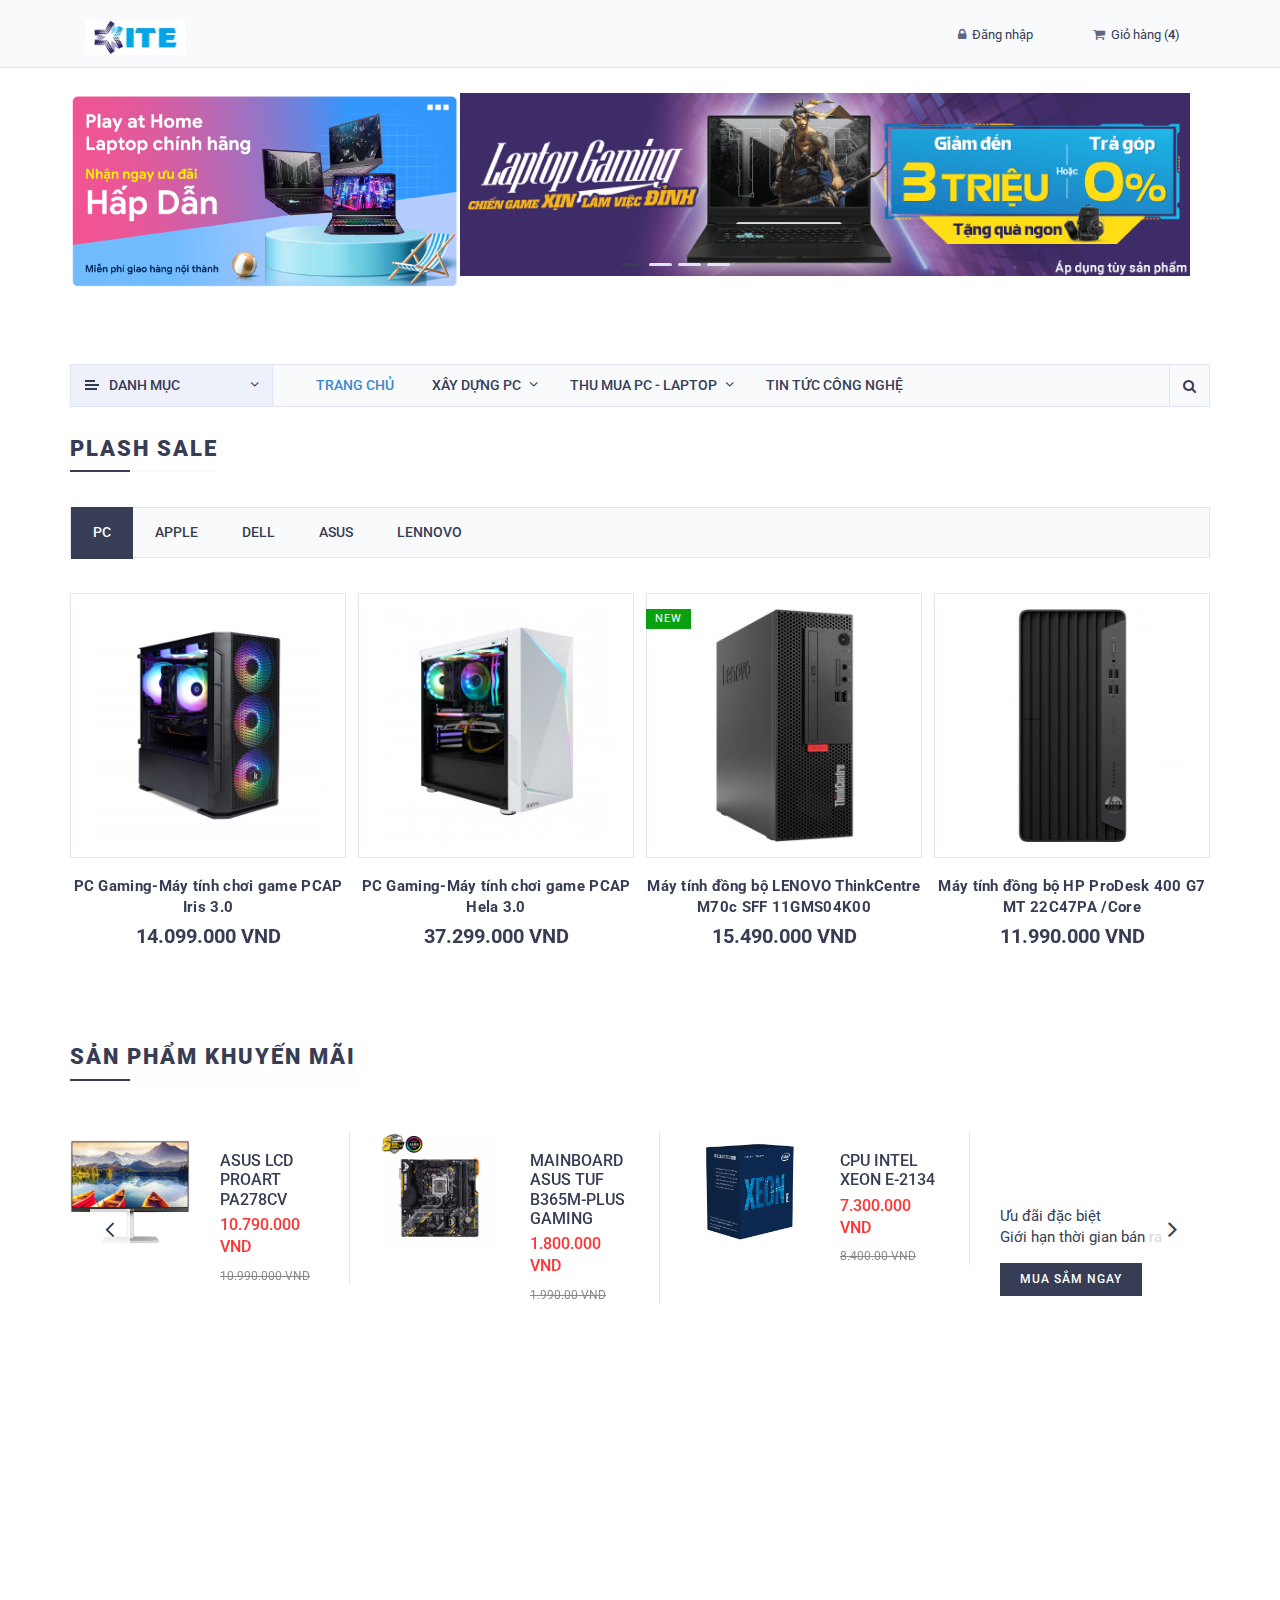
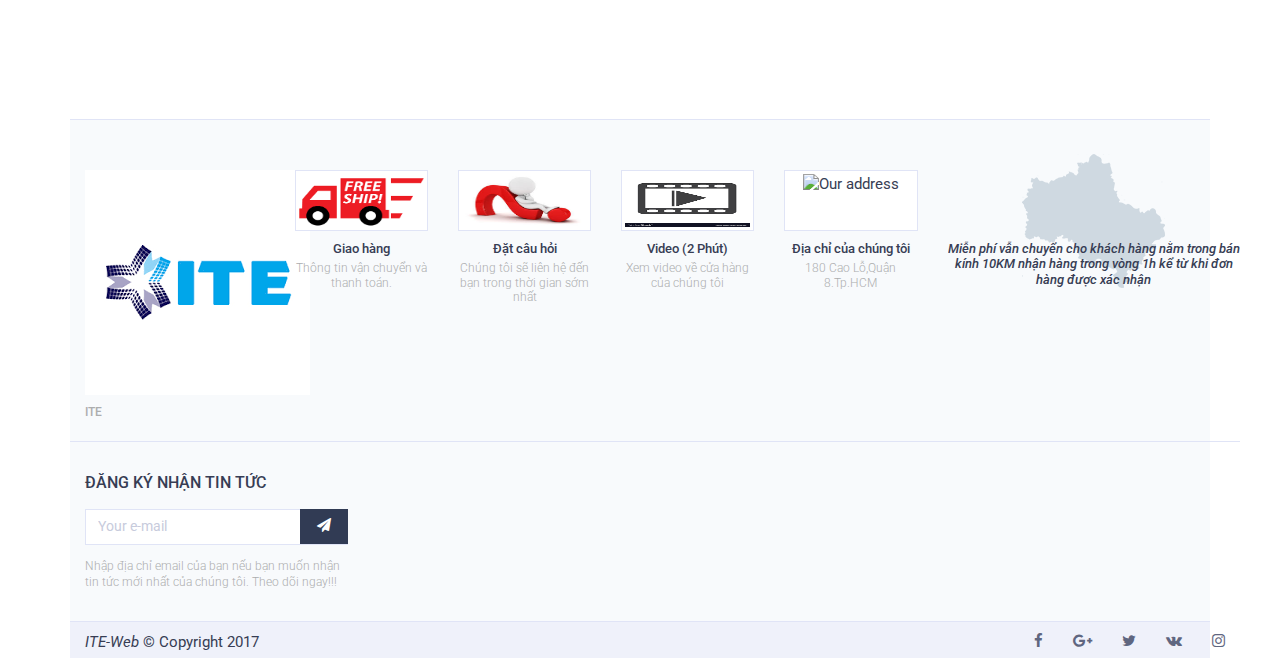
==== index.html @ 1a8e31eb "first commit" ====
<!DOCTYPE html>
<html lang="en">
<head>
    <meta charset="UTF-8">
    <meta http-equiv="X-UA-Compatible" content="IE=edge">
    <meta name="viewport" content="width=device-width, initial-scale=1.0">
    <meta name="format-detection" content="telephone=no">
    <title>Xây dựng cấu hình PC – Laptop - ITE </title>
    <link rel="shortcut icon" type="image/png" href="img/logo.png"/>
    <meta name=”description” content” ITE nơi bạn thỏa sức sáng tạo Build PC của mình với nhiều mục đích khác nhau
    với chất lượng và được tư vấn nhiệt tình từ đội ngũ chăm sóc khách hàng, là đối tác tin cậy xây dựng các dự án phòng máy
    dành cho công ty văn phòng, trường học, Phòng Net. ”>

    <link href="https://fonts.googleapis.com/css?family=PT+Serif:400,400i,700,700ii%7CRoboto:300,300i,400,400i,500,500i,700,700i,900,900i&amp;subset=cyrillic" rel="stylesheet">

    <link rel="stylesheet" href="css/font-awesome.min.css">
    <link rel="stylesheet" href="css/bootstrap.min.css">
    <link rel="stylesheet" href="css/ion.rangeSlider.css">
    <link rel="stylesheet" href="css/ion.rangeSlider.skinFlat.css">
    <link rel="stylesheet" href="css/jquery.bxslider.css">
    <link rel="stylesheet" href="css/jquery.fancybox.css">
    <link rel="stylesheet" href="css/flexslider.css">
    <link rel="stylesheet" href="css/swiper.css">
    <link rel="stylesheet" href="css/swiper.css">
    <link rel="stylesheet" href="css/style.css">
    <link rel="stylesheet" href="css/media.css">

</head>
<body>
    
<!-- Header - start -->
<header class="header">

    <!-- Topbar - start -->
    <div class="header_top">
        <div class="container">
            <ul class="contactinfo nav nav-pills">
                <li>
                    <a href="index.html" >
                    <img src="img/logo2.jpg" alt="" style=" height: 35px;">
                </a>
                </li>
            </ul>
            <!-- Social links -->
            <ul class="contactinfo nav navbar-nav" style="float: right;">
                <li>
                    <a href="login.html">
                        <i class="fa fa-lock"></i>
                        <span class="shop-menu-ttl">Đăng nhập</span>
                    </a>
                </li>
                <li>
                    <a href="cart.html">
                        <i class="fa fa-shopping-cart"></i>
                        <span class="shop-menu-ttl">Giỏ hàng</span>
                        (<b>4</b>)
                    </a>
                </li>
            </ul>
        </div>
    </div>
    <!-- Topbar - end -->

    <!-- Logo, Shop-menu - start -->
    <div class="header-middle">
        <div class="container header-middle-cont">
              <div class="fr-slider-wrap" >
            <div class="fr-slider">
                 <img src="img/header/ban.jpg" alt="Window-10" style="float: left;width: 390px;">
                <ul class="slides">
                    <li>
                        <a href="#">
                            <img src="img/header/1.png" alt="Window-10" >
                        </a>
                    </li>
                    <li>
                        <a href="#">
                            <img src="img/header/2.png" alt="Window-10" >
                        </a>
                    </li>
                    <li>
                        <a href="#">
                            <img src="img/header/3.png" alt="Window-10" >
                        </a>
                    </li>
                    <li>
                        <a href="#">
                            <img src="img/header/4.png" alt="Window-10" >
                        </a>
                    </li>
                </ul>
               
                
            </div>   

        </div>
        </div>
    </div>
    <!-- Logo, Shop-menu - end -->

    <!-- Topmenu - start -->
    <div class="header-bottom">
        <div class="container">
            <nav class="topmenu">
                <!-- Catalog menu - start -->
                <div class="topcatalog">
                    <a class="topcatalog-btn" href="catalog-list.html"><span>Danh mục</span></a>
                    <ul class="topcatalog-list">
                        <li>
                            <a href="catalog-list.html">
                                Laptop & Laptop Gaming
                            </a>
                            <i class="fa fa-angle-right"></i>
                            <ul>
                                <li>
                                    <a href="catalog-list.html">
                                        Asus
                                    </a>
                                </li>
                                <li>
                                    <a href="catalog-list.html">
                                        Dell
                                    </a>
                                </li>
                                <li>
                                    <a href="catalog-list.html">
                                        Apple
                                    </a>
                                </li>
                                <li>
                                    <a href="catalog-list.html">
                                        Lennovo
                                    </a>
                                </li>
                                <li>
                                    <a href="catalog-list.html">
                                        LG
                                    </a>
                                </li>
                            </ul>
                        </li>
                        <li>
                            <a href="catalog-list.html">
                                PC Gaming
                            </a>
                            <i class="fa fa-angle-right"></i>
                            <ul>
                                <li>
                                    <a href="catalog-list.html">
                                        PC Gaming < 10 triệu
                                    </a>
                                </li>
                                <li>
                                    <a href="catalog-list.html">
                                        PC Gaming 10-20 triệu
                                    </a>
                                </li>
                                <li>
                                    <a href="catalog-list.html">
                                        PC Gaming 20-30 triệu
                                    </a>
                                    <i class="fa fa-angle-right"></i>
                                    <ul>
                                        <li>
                                            <a href="catalog-list.html">
                                                PC Gaming Phổ thông
                                            </a>
                                        </li>
                                        <li>
                                            <a href="catalog-list.html">
                                                PC Gaming Cao cấp
                                            </a>
                                        </li>
                                    </ul>
                                </li>
                                <li>
                                    <a href="catalog-list.html">
                                        PC Gaming 30-40 triệu
                                    </a>
                                </li>
                                <li>
                                    <a href="catalog-list.html">
                                        PC Gaming > 40 triệu 
                                    </a>
                                </li>
                            </ul>
                        </li>
                        <li>
                            <a href="catalog-list.html">
                                PC - Laptop cũ giá rẻ
                            </a>
                            <i class="fa fa-angle-right"></i>
                            <ul>
                                <li>
                                    <a href="catalog-list.html">
                                        Dell
                                    </a>
                                    <i class="fa fa-angle-right"></i>
                                    <ul>
                                        <li>
                                            <a href="catalog-list.html">
                                                Mới 99%
                                            </a>
                                        </li>
                                        <li>
                                            <a href="catalog-list.html">
                                                Mới 95%
                                            </a>
                                        </li>
                                        <li>
                                            <a href="catalog-list.html">
                                                Mới 90%
                                            </a>
                                        </li>
                                        <li>
                                            <a href="catalog-list.html">
                                                Mới 85%
                                            </a>
                                        </li>
                                        <li>
                                            <a href="catalog-list.html">
                                                Mới 70%
                                            </a>
                                        </li>   
                                    </ul>
                                </li>
                                <li>
                                    <a href="catalog-list.html">
                                        Asus
                                    </a>
                                    <i class="fa fa-angle-right"></i>
                                    <ul>
                                        <li>
                                            <a href="catalog-list.html">
                                                Mới 99%
                                            </a>
                                        </li>
                                        <li>
                                            <a href="catalog-list.html">
                                                Mới 95%
                                            </a>
                                        </li>
                                        <li>
                                            <a href="catalog-list.html">
                                                Mới 90%
                                            </a>
                                        </li>
                                        <li>
                                            <a href="catalog-list.html">
                                                Mới 85%
                                            </a>
                                        </li>
                                        <li>
                                            <a href="catalog-list.html">
                                                Mới 70%
                                            </a>
                                        </li>
                                    </ul>
                                </li>
                                <li>
                                    <a href="catalog-list.html">
                                        Apple
                                    </a>
                                    <i class="fa fa-angle-right"></i>
                                    <ul>
                                        <li>
                                            <a href="catalog-list.html">
                                                Mới 99%
                                            </a>
                                        </li>
                                        <li>
                                            <a href="catalog-list.html">
                                                Mới 95%
                                            </a>
                                        </li>
                                        <li>
                                            <a href="catalog-list.html">
                                                Mới 90%
                                            </a>
                                        </li>
                                        <li>
                                            <a href="catalog-list.html">
                                                Mới 85%
                                            </a>
                                        </li>
                                        <li>
                                            <a href="catalog-list.html">
                                                Mới 70%
                                            </a>
                                        </li>
                                    </ul>
                                </li>
                            </ul>
                        </li>
                        <li>
                            <a href="catalog-list.html">
                                Linh kiện máy tính
                            </a>
                            <i class="fa fa-angle-right"></i>
                            <ul>
                                <li>
                                    <a href="catalog-list.html">
                                        CPU - Bộ vi xử lý
                                    </a>
                                    <i class="fa fa-angle-right"></i>
                                    <ul>
                                        <li>
                                            <a href="catalog-list.html">
                                                CPU Intel
                                            </a>
                                        </li>
                                        <li>
                                            <a href="catalog-list.html">
                                                CPU AMD
                                            </a>
                                        </li>  
                                    </ul>
                                </li>
                                <li>
                                    <a href="catalog-list.html">
                                        VGA - Card màn hình
                                    </a>
                                    <i class="fa fa-angle-right"></i>
                                    <ul>
                                        <li>
                                            <a href="catalog-list.html">
                                                VGA MSI
                                            </a>
                                        </li>
                                        <li>
                                            <a href="catalog-list.html">
                                                VGA ASUS
                                            </a>
                                        </li>
                                        <li>
                                            <a href="catalog-list.html">
                                                VGA AMD RX
                                            </a>
                                        </li>
                                        <li>
                                            <a href="catalog-list.html">
                                                VGA GIGABYTE
                                            </a>
                                        </li>
                                    </ul>
                                </li>
                                <li>
                                    <a href="catalog-list.html">
                                        PSU - Nguồn máy tính
                                    </a>
                                    <i class="fa fa-angle-right"></i>
                                    <ul>
                                        <li>
                                            <a href="catalog-list.html">
                                                Nguồn theo hãng
                                            </a>
                                        </li>
                                        <li>
                                            <a href="catalog-list.html">
                                                Nguồn 400W-500W
                                            </a>
                                        </li>
                                    </ul>
                                </li>
                                <li>
                                    <a href="catalog-list.html">
                                        CPU - MainBoard
                                    </a>
                                    <i class="fa fa-angle-right"></i>
                                    <ul>
                                        <li>
                                            <a href="catalog-list.html">
                                                MainBoard cho CPU Intel 
                                            </a>
                                        </li>
                                        <li>
                                            <a href="catalog-list.html">
                                                MainBoard cho CPU AMD
                                            </a>
                                        </li>
                                    </ul>
                                </li>
                            </ul>
                        </li>
                    </ul>
                </div>
                <!-- Catalog menu - end -->

                <!-- Main menu - start -->
                <button type="button" class="mainmenu-btn">Menu</button>

                <ul class="mainmenu">
                    <li>
                        <a href="index.html" class="active">
                            Trang chủ
                        </a>
                    </li>
                    <li class="menu-item-has-children">
                        <a href="catalog-list.html">
                            Xây dựng PC <i class="fa fa-angle-down"></i>
                        </a>
                        <ul class="sub-menu">
                            <li>
                                <a href="catalog-list.html">
                                    Dự án Phòng Game
                                </a>
                            </li>
                            <li>
                                <a href="catalog-list-2.html">
                                    Phòng máy Trường học
                                </a>
                            </li>
                            <li>
                                <a href="catalog-gallery.html">
                                    Thuê PC tổ chức giải đấu 
                                </a>
                            </li>
                        </ul>
                    </li>
                    <li class="menu-item-has-children">
                        <a href="product.html">
                            Thu mua PC - Laptop <i class="fa fa-angle-down"></i>
                        </a>
                        <ul class="sub-menu">
                            <li>
                                <a href="product.html">
                                    Thu PC - Laptop cũ
                                </a>
                            </li>
                            <li>
                                <a href="product-2.html">
                                    PC - Laptop cũ giá rẻ
                                </a>
                            </li>
                        </ul>
                    </li>
                    
                    <li >
                        <a href="blog.html">
                            Tin tức Công nghệ
                        </a>   
                    </li>      
                </ul>
                <!-- Main menu - end -->

                <!-- Search - start -->
                <div class="topsearch">
                    <a id="topsearch-btn" class="topsearch-btn" href="#"><i class="fa fa-search"></i></a>
                    <form class="topsearch-form" action="#">
                        <input type="text" placeholder="Tìm kiếm sản phẩm">
                        <button type="submit"><i class="fa fa-search"></i></button>
                    </form>
                </div>
                <!-- Search - end -->
            </nav>
        </div>
    </div>
    <!-- Topmenu - end -->

</header>
<!-- Header - end -->


<!-- Main Content - start -->
<main>
    <section class="container">
        <!-- Slider -->
        <!-- Popular Products -->
        <div class="fr-pop-wrap">

            <h3 class="component-ttl"><span>Plash sale</span></h3>

            <ul class="fr-pop-tabs sections-show">
                <li><a data-frpoptab-num="1" data-frpoptab="#frpoptab-tab-1" href="#" class="active">PC</a></li>
                <li><a data-frpoptab-num="2" data-frpoptab="#frpoptab-tab-2" href="#">Apple</a></li>
                <li><a data-frpoptab-num="3" data-frpoptab="#frpoptab-tab-3" href="#">Dell</a></li>
                <li><a data-frpoptab-num="4" data-frpoptab="#frpoptab-tab-4" href="#">Asus</a></li>
                <li><a data-frpoptab-num="5" data-frpoptab="#frpoptab-tab-5" href="#">Lennovo</a></li>
            </ul>

            <div class="fr-pop-tab-cont">

                <p data-frpoptab-num="1" class="fr-pop-tab-mob active" data-frpoptab="#frpoptab-tab-1">All Categories</p>
                <div class="flexslider prod-items fr-pop-tab" id="frpoptab-tab-1">

                    <ul class="slides">
                        <li class="prod-i">
                            <div class="prod-i-top">
                                <a href="product.html" class="prod-i-img"><!-- NO SPACE --><img src="img/header/pc/250_29554_g362.png" alt="Blanditiis eaque"><!-- NO SPACE --></a>
                                <p class="prod-i-info">
                                    <a href="#" class="prod-i-favorites"><span>Thêm vào danh sách yêu thích</span><i class="fa fa-heart"></i></a>
                                    <a href="#" class="qview-btn prod-i-qview"><span>Xem chi tiết</span><i class="fa fa-search"></i></a>
                                    <a class="prod-i-compare" href="#"><span>So sánh</span><i class="fa fa-bar-chart"></i></a>
                                </p>
                                <p class="prod-i-addwrap">
                                    <a href="#" class="prod-i-add">Thêm vào giỏ hàng</a>
                                </p>
                            </div>
                            <h3>
                                <a href="product.html">PC Gaming-Máy tính chơi game PCAP Iris 3.0</a>
                            </h3>
                            <p class="prod-i-price">
                                <b>14.099.000 VND</b>
                            </p>
                        </li>
                        <li class="prod-i">
                            <div class="prod-i-top">
                                <a href="product.html" class="prod-i-img"><!-- NO SPACE --><img src="img/header/pc/250_33234_nx300_white1.jpg" alt="Excepturi ducimus"><!-- NO SPACE --></a>
                                <p class="prod-i-info">
                                    <a href="#" class="prod-i-favorites"><span>Thêm vào danh sách yêu thích</span><i class="fa fa-heart"></i></a>
                                    <a href="#" class="qview-btn prod-i-qview"><span>Xem chi tiết</span><i class="fa fa-search"></i></a>
                                    <a class="prod-i-compare" href="#"><span>So sánh</span><i class="fa fa-bar-chart"></i></a>
                                </p>
                                <p class="prod-i-addwrap">
                                    <a href="#" class="prod-i-add">Thêm vào giỏ hàng</a>
                                </p>
                            </div>
                            <h3>
                                <a href="product.html">PC Gaming-Máy tính chơi game PCAP Hela 3.0</a>
                            </h3>
                            <p class="prod-i-price">
                                <b>37.299.000 VND</b>
                            </p>
                        </li>
                        <li class="prod-i">
                            <div class="prod-i-top">
                                <a href="product.html" class="prod-i-img"><!-- NO SPACE --><img src="img/header/pc/250_37609_thinkpart.jpg" alt="Sit recusandae voluptas"><!-- NO SPACE --></a>
                                <p class="prod-i-info">
                                    <a href="#" class="prod-i-favorites"><span>Thêm vào danh sách yêu thích</span><i class="fa fa-heart"></i></a>
                                    <a href="#" class="qview-btn prod-i-qview"><span>Xem chi tiết</span><i class="fa fa-search"></i></a>
                                    <a class="prod-i-compare" href="#"><span>So sánh</span><i class="fa fa-bar-chart"></i></a>
                                </p>
                                <p class="prod-i-addwrap">
                                    <a href="#" class="prod-i-add">Thêm vào giỏ hàng</a>
                                </p>

                                <div class="prod-sticker">
                                    <p class="prod-sticker-1">NEW</p>
                                </div>
                            </div>
                            <h3>
                                <a href="product.html">Máy tính đồng bộ LENOVO ThinkCentre M70c SFF 11GMS04K00</a>
                            </h3>
                            <p class="prod-i-price">
                                <b>15.490.000 VND</b>
                            </p>
                        </li>
                        <li class="prod-i">
                            <div class="prod-i-top">
                                <a href="product.html" class="prod-i-img"><!-- NO SPACE --><img src="img/header/pc/250_36034_hp_prodesk_400_g7.jpg" alt="Consequuntur minus atque"><!-- NO SPACE --></a>
                                <p class="prod-i-info">
                                    <a href="#" class="prod-i-favorites"><span>Thêm vào danh sách yêu thích</span><i class="fa fa-heart"></i></a>
                                    <a href="#" class="qview-btn prod-i-qview"><span>Xem chi tiết</span><i class="fa fa-search"></i></a>
                                    <a class="prod-i-compare" href="#"><span>So sánh</span><i class="fa fa-bar-chart"></i></a>
                                </p>
                                <p class="prod-i-addwrap">
                                    <a href="#" class="prod-i-add">Thêm vào giỏ hàng</a>
                                </p>
                            </div>
                            <h3>
                                <a href="product.html">Máy tính đồng bộ HP ProDesk 400 G7 MT 22C47PA /Core</a>
                            </h3>
                            <p class="prod-i-price">
                                <b>11.990.000 VND</b>
                            </p>
                        </li>
                    </ul>
                </div>

                <p data-frpoptab-num="2" class="fr-pop-tab-mob" data-frpoptab="#frpoptab-tab-2">Apple</p>
                <div class="flexslider prod-items fr-pop-tab" id="frpoptab-tab-2">

                    <ul class="slides">

                        <li class="prod-i">
                            <div class="prod-i-top">
                                <a href="product.html" class="prod-i-img"><!-- NO SPACE --><img src="img/header/mac/mac.jpg" alt="Aspernatur excepturi rem"><!-- NO SPACE --></a>
                                <p class="prod-i-info">
                                    <a href="#" class="prod-i-favorites"><span>Thêm vào danh sách yêu thích</span><i class="fa fa-heart"></i></a>
                                    <a href="#" class="prod-i-qview"><span>Xem chi tiết</span><i class="fa fa-search"></i></a>
                                    <a class="prod-i-compare" href="#"><span>So sánh</span><i class="fa fa-bar-chart"></i></a>
                                </p>
                                <p class="prod-i-addwrap">
                                    <a href="#" class="prod-i-add">Thêm vào giỏ hàng</a>
                                </p>
                            </div>
                            <h3>
                                <a href="product.html">MacBook Air M1 256GB Silver (MGN93SA/A)</a>
                            </h3>
                            <p class="prod-i-price">
                                <b>27.990.000 VND </b>
                            </p>
                            <div class="prod-i-skuwrapcolor">
                                <ul class="prod-i-skucolor">
                                    <li class="bx_active"><img src="img/color/red.jpg" alt="Red"></li>
                                    <li><img src="img/color/blue.jpg" alt="Blue"></li>
                                </ul>
                            </div>
                        </li>
                        <li class="prod-i">
                            <div class="prod-i-top">
                                <a href="product.html" class="prod-i-img"><!-- NO SPACE --><img src="img/header/mac/apple-macbook-pro.jpg" alt="Sit recusandae voluptas"><!-- NO SPACE --></a>
                                <p class="prod-i-info">
                                    <a href="#" class="prod-i-favorites"><span>Thêm vào danh sách yêu thích</span><i class="fa fa-heart"></i></a>
                                    <a href="#" class="prod-i-qview"><span>Xem chi tiết</span><i class="fa fa-search"></i></a>
                                    <a class="prod-i-compare" href="#"><span>So sánh</span><i class="fa fa-bar-chart"></i></a>
                                </p>
                                <p class="prod-i-addwrap">
                                    <a href="#" class="prod-i-add">Thêm vào giỏ hàng</a>
                                </p>

                                <div class="prod-sticker">
                                    <p class="prod-sticker-1">NEW</p>
                                </div>
                            </div>
                            <h3>
                                <a href="product.html">MacBook Pro M1 16GB/512GB Space Grey (Z11C)</a>
                            </h3>
                            <p class="prod-i-price">
                                <b>38.190.000 VND</b>
                            </p>
                        </li>
                        <li class="prod-i">
                            <div class="prod-i-top">
                                <a href="product.html" class="prod-i-img"><!-- NO SPACE --><img src="img/header/mac/macbook-pro-m1-2020.jpg" alt="Non ex sapiente deserunt"><!-- NO SPACE --></a>
                                <p class="prod-i-info">
                                    <a href="#" class="prod-i-favorites"><span>Thêm vào danh sách yêu thích</span><i class="fa fa-heart"></i></a>
                                    <a href="#" class="prod-i-qview"><span>Xem chi tiết</span><i class="fa fa-search"></i></a>
                                    <a class="prod-i-compare" href="#"><span>So sánh</span><i class="fa fa-bar-chart"></i></a>
                                </p>
                                <p class="prod-i-addwrap">
                                    <a href="#" class="prod-i-add">Thêm vào giỏ hàng</a>
                                </p>

                                <div class="prod-sticker">
                                    <p class="prod-sticker-3">-30%</p><p class="prod-sticker-4 countdown" data-date="29 Jan 2017, 14:30:00"></p>
                                </div>
                            </div>
                            <h3>
                                <a href="product.html">MacBook Pro M1 256GB Silver (MYDA2SA/A)</a>
                            </h3>
                            <p class="prod-i-price">
                                <b>31.490.000 VND</b>
                            </p>
                        </li>
                        <li class="prod-i">
                            <div class="prod-i-top">
                                <a href="product.html" class="prod-i-img"><!-- NO SPACE --><img src="img/header/mac/apple-macbook-air-2020-m1.jpg" alt="Neque fugiat voluptates"><!-- NO SPACE --></a>
                                <p class="prod-i-info">
                                    <a href="#" class="prod-i-favorites"><span>Thêm vào danh sách yêu thích</span><i class="fa fa-heart"></i></a>
                                    <a href="#" class="prod-i-qview"><span>Xem chi tiết</span><i class="fa fa-search"></i></a>
                                    <a class="prod-i-compare" href="#"><span>So sánh</span><i class="fa fa-bar-chart"></i></a>
                                </p>
                                <p class="prod-i-addwrap">
                                    <a href="#" class="prod-i-add">Thêm vào giỏ hàng</a>
                                </p>
                            </div>
                            <h3>
                                <a href="product.html">MacBook Air M1 512GB Gold (MGNE3SA/A)</a>
                            </h3>
                            <p class="prod-i-price">
                                <b>32.990.000 VND</b>
                            </p>
                        </li>

                    </ul>
                </div>

                <p data-frpoptab-num="3" class="fr-pop-tab-mob" data-frpoptab="#frpoptab-tab-3">Dell</p>
                <div class="flexslider prod-items fr-pop-tab" id="frpoptab-tab-3">

                    <ul class="slides">

                        <li class="prod-i">
                            <div class="prod-i-top">
                                <a href="product.html" class="prod-i-img"><!-- NO SPACE --><img src="img/header/dell/dell.jpg"><!-- NO SPACE --></a>
                                <p class="prod-i-info">
                                    <a href="#" class="prod-i-favorites"><span>Thêm vào danh sách yêu thích</span><i class="fa fa-heart"></i></a>
                                    <a href="#" class="prod-i-qview"><span>Xem chi tiết</span><i class="fa fa-search"></i></a>
                                    <a class="prod-i-compare" href="#"><span>So sánh</span><i class="fa fa-bar-chart"></i></a>
                                </p>
                                <p class="prod-i-addwrap">
                                    <a href="#" class="prod-i-add">Thêm vào giỏ hàng</a>
                                </p>
                            </div>
                            <h3>
                                <a href="product.html">Dell Vostro 3500 i5 1135G7</a>
                            </h3>
                            <p class="prod-i-price">
                                <b>17.290.000 VND</b>
                            </p>
                        </li>
                        <li class="prod-i">
                            <div class="prod-i-top">
                                <a href="product.html" class="prod-i-img"><!-- NO SPACE --><img src="img/header/dell/dell-xps-13-9310-i5-.jpg" alt="Perspiciatis dolor"><!-- NO SPACE --></a>
                                <p class="prod-i-info">
                                    <a href="#" class="prod-i-favorites"><span>Thêm vào danh sách yêu thích</span><i class="fa fa-heart"></i></a>
                                    <a href="#" class="prod-i-qview"><span>Xem chi tiết</span><i class="fa fa-search"></i></a>
                                    <a class="prod-i-compare" href="#"><span>So sánh</span><i class="fa fa-bar-chart"></i></a>
                                </p>
                                <p class="prod-i-addwrap">
                                    <a href="#" class="prod-i-add">Thêm vào giỏ hàng</a>
                                </p>
                            </div>
                            <h3>
                                <a href="product.html">Dell XPS 13 9310 i5 1135G7</a>
                            </h3>
                            <p class="prod-i-price">
                                <b>39.990.000 VND</b>
                            </p>
                            <div class="prod-i-skuwrapcolor">
                                <ul class="prod-i-skucolor">
                                    <li class="bx_active"><img src="img/color/red.jpg" alt="Red"></li>
                                    <li><img src="img/color/blue.jpg" alt="Blue"></li>
                                </ul>
                            </div>
                        </li>
                        <li class="prod-i">
                            <div class="prod-i-top">
                                <a href="product.html" class="prod-i-img"><!-- NO SPACE --><img src="img/header/dell/dell-vostro-3500-i7-.jpg" alt="Veritatis officiis quae"><!-- NO SPACE --></a>
                                <p class="prod-i-info">
                                    <a href="#" class="prod-i-favorites"><span>Thêm vào danh sách yêu thích</span><i class="fa fa-heart"></i></a>
                                    <a href="#" class="prod-i-qview"><span>Xem chi tiết</span><i class="fa fa-search"></i></a>
                                    <a class="prod-i-compare" href="#"><span>So sánh</span><i class="fa fa-bar-chart"></i></a>
                                </p>
                                <p class="prod-i-addwrap">
                                    <a href="#" class="prod-i-add">Thêm vào giỏ hàng</a>
                                </p>
                            </div>
                            <h3>
                                <a href="product.html">Dell Vostro 3500 i7 1165G7</a>
                            </h3>
                            <p class="prod-i-price">
                                <b>23.190.000 VND</b>
                            </p>
                        </li>
                        <li class="prod-i">
                            <div class="prod-i-top">
                                <a href="product.html" class="prod-i-img"><!-- NO SPACE --><img src="img/header/dell/dell-g5-15-5500.jpg" alt="Fuga numquam obcaecati"><!-- NO SPACE --></a>
                                <p class="prod-i-info">
                                    <a href="#" class="prod-i-favorites"><span>Thêm vào danh sách yêu thích</span><i class="fa fa-heart"></i></a>
                                    <a href="#" class="prod-i-qview"><span>Xem chi tiết</span><i class="fa fa-search"></i></a>
                                    <a class="prod-i-compare" href="#"><span>So sánh</span><i class="fa fa-bar-chart"></i></a>
                                </p>
                                <p class="prod-i-addwrap">
                                    <a href="#" class="prod-i-add">Thêm vào giỏ hàng</a>
                                </p>
                            </div>
                            <h3>
                                <a href="product.html">Dell G5 15 5500 i7 10750H/120Hz</a>
                            </h3>
                            <p class="prod-i-price">
                                <b>29.690.000 VND</b>
                            </p>
                        </li>
                        <li class="prod-i">
                            <div class="prod-i-top">
                                <a href="product.html" class="prod-i-img"><!-- NO SPACE --><img src="img/header/dell/dell-inspiron-3501-i7.jpg" alt="Fuga numquam obcaecati"><!-- NO SPACE --></a>
                                <p class="prod-i-info">
                                    <a href="#" class="prod-i-favorites"><span>Thêm vào danh sách yêu thích</span><i class="fa fa-heart"></i></a>
                                    <a href="#" class="prod-i-qview"><span>Xem chi tiết</span><i class="fa fa-search"></i></a>
                                    <a class="prod-i-compare" href="#"><span>So sánh</span><i class="fa fa-bar-chart"></i></a>
                                </p>
                                <p class="prod-i-addwrap">
                                    <a href="#" class="prod-i-add">Thêm vào giỏ hàng</a>
                                </p>
                            </div>
                            <h3>
                                <a href="product.html">Dell Inspiron 3501 i5 1135G7</a>
                            </h3>
                            <p class="prod-i-price">
                                <b>17.290.000 VND</b>
                            </p>
                        </li>
                    </ul>
                </div>

                <p data-frpoptab-num="4" class="fr-pop-tab-mob" data-frpoptab="#frpoptab-tab-4">Asus</p>
                <div class="flexslider prod-items fr-pop-tab" id="frpoptab-tab-4">

                    <ul class="slides">

                        <li class="prod-i">
                            <div class="prod-i-top">
                                <a href="product.html" class="prod-i-img"><!-- NO SPACE --><img src="img/header/asus/asus-tuf-gaming.jpg" alt="Nisi provident atque"><!-- NO SPACE --></a>
                                <p class="prod-i-info">
                                    <a href="#" class="prod-i-favorites"><span>Thêm vào sanh sách yêu thích</span><i class="fa fa-heart"></i></a>
                                    <a href="#" class="prod-i-qview"><span>Xem chi tiết</span><i class="fa fa-search"></i></a>
                                    <a class="prod-i-compare" href="#"><span>So sánh</span><i class="fa fa-bar-chart"></i></a>
                                </p>
                                <p class="prod-i-addwrap">
                                    <a href="#" class="prod-i-add">Thêm vào giỏ hàng</a>
                                </p>
                            </div>
                            <h3>
                                <a href="product.html">Laptop Asus TUF Gaming FX516PE i7</a>
                            </h3>
                            <p class="prod-i-price">
                                <b>29.990.000 VND</b>
                            </p>
                        </li>
                        <li class="prod-i">
                            <div class="prod-i-top">
                                <a href="product.html" class="prod-i-img"><!-- NO SPACE --><img src="img/header/asus/asus-zenbook-ux325ea-i5.jpg" alt="Eveniet nobis minus possimus"><!-- NO SPACE --></a>
                                <p class="prod-i-info">
                                    <a href="#" class="prod-i-favorites"><span>Thêm vào danh sách yêu thích</span><i class="fa fa-heart"></i></a>
                                    <a href="#" class="prod-i-qview"><span>Xem chi tiết</span><i class="fa fa-search"></i></a>
                                    <a class="prod-i-compare" href="#"><span>So sánh</span><i class="fa fa-bar-chart"></i></a>
                                </p>
                                <p class="prod-i-addwrap">
                                    <a href="#" class="prod-i-add">Thêm vào giỏ hàng</a>
                                </p>

                                <div class="prod-sticker">
                                    <p class="prod-sticker-1">NEW</p>
                                </div>
                            </div>
                            <h3>
                                <a href="product.html">Laptop Asus ZenBook UX325EA</a>
                            </h3>
                            <p class="prod-i-price">
                                <b>23.690.000 VND</b>
                            </p>
                        </li>
                        <li class="prod-i">
                            <div class="prod-i-top">
                                <a href="product.html" class="prod-i-img"><!-- NO SPACE --><img src="img/header/asus/asus-vivobook.jpg" alt="Quis ex fugiat blanditiis"><!-- NO SPACE --></a>
                                <p class="prod-i-info">
                                    <a href="#" class="prod-i-favorites"><span>Thêm vào danh sách yêu thích</span><i class="fa fa-heart"></i></a>
                                    <a href="#" class="prod-i-qview"><span>Xem chi tiết</span><i class="fa fa-search"></i></a>
                                    <a class="prod-i-compare" href="#"><span>So sánh</span><i class="fa fa-bar-chart"></i></a>
                                </p>
                                <p class="prod-i-addwrap">
                                    <a href="#" class="prod-i-add">Thêm vào giỏ hàng</a>
                                </p>
                            </div>
                            <h3>
                                <a href="product.html">Laptop Asus VivoBook S533EQ</a>
                            </h3>
                            <p class="prod-i-price">
                                <b>21.890.000 VND</b>
                            </p>
                            <div class="prod-i-skuwrapcolor">
                                <ul class="prod-i-skucolor">
                                    <li class="bx_active"><img src="img/color/red.jpg" alt="Red"></li>
                                    <li><img src="img/color/blue.jpg" alt="Blue"></li>
                                </ul>
                            </div>
                        </li>
                        <li class="prod-i">
                            <div class="prod-i-top">
                                <a href="product.html" class="prod-i-img"><!-- NO SPACE --><img src="img/header/asus/asus-zenbook-ux482eg-i5.jpg" alt="Nisi autem error"><!-- NO SPACE --></a>
                                <p class="prod-i-info">
                                    <a href="#" class="prod-i-favorites"><span>Thêm vào danh sách yêu thích</span><i class="fa fa-heart"></i></a>
                                    <a href="#" class="prod-i-qview"><span>Xem chi tiết</span><i class="fa fa-search"></i></a>
                                    <a class="prod-i-compare" href="#"><span>So sánh</span><i class="fa fa-bar-chart"></i></a>
                                </p>
                                <p class="prod-i-addwrap">
                                    <a href="#" class="prod-i-add">Thêm vào giỏ hàng</a>
                                </p>
                            </div>
                            <h3>
                                <a href="product.html">Laptop Asus ZenBook Duo UX482EG</a>
                            </h3>
                            <p class="prod-i-price">
                                <b>34.990.000 VND</b>
                            </p>
                        </li>
                        <li class="prod-i">
                            <div class="prod-i-top">
                                <a href="product.html" class="prod-i-img"><!-- NO SPACE --><img src="img/header/asus/t-600x400.jpg" alt="Nisi autem error"><!-- NO SPACE --></a>
                                <p class="prod-i-info">
                                    <a href="#" class="prod-i-favorites"><span>Thêm vào danh sách yêu thích</span><i class="fa fa-heart"></i></a>
                                    <a href="#" class="prod-i-qview"><span>Xem chi tiết</span><i class="fa fa-search"></i></a>
                                    <a class="prod-i-compare" href="#"><span>So sánh</span><i class="fa fa-bar-chart"></i></a>
                                </p>
                                <p class="prod-i-addwrap">
                                    <a href="#" class="prod-i-add">Thêm vào giỏ hàng</a>
                                </p>
                            </div>
                            <h3>
                                <a href="product.html">Asus VivoBook X515MA N4020</a>
                            </h3>
                            <p class="prod-i-price">
                                <b>8.490.000 VND</b>
                            </p>
                        </li>
                    </ul>
                </div>

                <p data-frpoptab-num="5" class="fr-pop-tab-mob" data-frpoptab="#frpoptab-tab-5">Lennovo</p>
                <div class="flexslider prod-items fr-pop-tab" id="frpoptab-tab-5">
                    <ul class="slides">
                        <li class="prod-i">
                            <div class="prod-i-top">
                                <a href="product.html" class="prod-i-img"><!-- NO SPACE --><img src="img/header/lenovo/lenovo-yoga-duet-7-13iml05-i5.jpg" alt="Nisi autem error"><!-- NO SPACE --></a>
                                <p class="prod-i-info">
                                    <a href="#" class="prod-i-favorites"><span>Thêm vào danh sách yêu thích</span><i class="fa fa-heart"></i></a>
                                    <a href="#" class="prod-i-qview"><span>Xem chi tiết</span><i class="fa fa-search"></i></a>
                                    <a class="prod-i-compare" href="#"><span>So sánh</span><i class="fa fa-bar-chart"></i></a>
                                </p>
                                <p class="prod-i-addwrap">
                                    <a href="#" class="prod-i-add">Thêm vào giỏ hàng</a>
                                </p>
                            </div>
                            <h3>
                                <a href="product.html">Lenovo ThinkBook 14 G2 IT</a>
                            </h3>
                            <p class="prod-i-price">
                                <b>20.790.000 VND</b>
                            </p>
                            <div class="prod-i-skuwrapcolor">
                                <ul class="prod-i-skucolor">
                                    <li class="bx_active"><img src="img/color/red.jpg" alt="Red"></li>
                                    <li><img src="img/color/blue.jpg" alt="Blue"></li>
                                </ul>
                            </div>
                        </li>
                        <li class="prod-i">
                            <div class="prod-i-top">
                                <a href="product.html" class="prod-i-img"><!-- NO SPACE --><img src="img/header/lenovo/lenovo-yoga-s730-13iwl-i5.jpg" alt="Tempora ea ratione vel"><!-- NO SPACE --></a>
                                <p class="prod-i-info">
                                    <a href="#" class="prod-i-favorites"><span>Thêm vào danh sách yêu thích</span><i class="fa fa-heart"></i></a>
                                    <a href="#" class="prod-i-qview"><span>Xem chi tiết</span><i class="fa fa-search"></i></a>
                                    <a class="prod-i-compare" href="#"><span>So sánh</span><i class="fa fa-bar-chart"></i></a>
                                </p>
                                <p class="prod-i-addwrap">
                                    <a href="#" class="prod-i-add">Thêm vào giỏ hàng</a>
                                </p>

                                <div class="prod-sticker">
                                    <p class="prod-sticker-2">HIT</p>
                                </div>
                            </div>
                            <h3>
                                <a href="product.html">Lenovo YOGA S730 13IWL</a>
                            </h3>
                            <p class="prod-i-price">
                                <b>23.990.000 VND</b>
                            </p>
                        </li>
                        <li class="prod-i">
                            <div class="prod-i-top">
                                <a href="product.html" class="prod-i-img"><!-- NO SPACE --><img src="img/header/lenovo/lenovo-yoga-9-14itl5-i7-.jpg" alt="Minus sequi iste"><!-- NO SPACE --></a>
                                <p class="prod-i-info">
                                    <a href="#" class="prod-i-favorites"><span>Thêm vào danh sách yêu thích</span><i class="fa fa-heart"></i></a>
                                    <a href="#" class="prod-i-qview"><span>Xem chi tiết</span><i class="fa fa-search"></i></a>
                                    <a class="prod-i-compare" href="#"><span>So sánh</span><i class="fa fa-bar-chart"></i></a>
                                </p>
                                <p class="prod-i-addwrap">
                                    <a href="#" class="prod-i-add">Thêm vào giỏ hàng</a>
                                </p>
                            </div>
                            <h3>
                                <a href="product.html">Lenovo Yoga 9 14ITL5</a>
                            </h3>
                            <p class="prod-i-price">
                                <b>49.990.000 VND</b>
                            </p>
                        </li>
                        <li class="prod-i">
                            <div class="prod-i-top">
                                <a href="product.html" class="prod-i-img"><!-- NO SPACE --><img src="img/header/lenovo/lenovo-ideapad-5-14itl05-i5.jpg" alt="Dignissimos fuga voluptates totam"><!-- NO SPACE --></a>
                                <p class="prod-i-info">
                                    <a href="#" class="prod-i-favorites"><span>Thêm vào danh sách yêu thích</span><i class="fa fa-heart"></i></a>
                                    <a href="#" class="prod-i-qview"><span>Xem chi tiết</span><i class="fa fa-search"></i></a>
                                    <a class="prod-i-compare" href="#"><span>So sánh</span><i class="fa fa-bar-chart"></i></a>
                                </p>
                                <p class="prod-i-addwrap">
                                    <a href="#" class="prod-i-add">Thêm vào giỏ hàng</a>
                                </p>
                            </div>
                            <h3>
                                <a href="product.html">Lenovo IdeaPad 5 14ITL05</a>
                            </h3>
                            <p class="prod-i-price">
                                <b>19.490.000 VND</b>
                            </p>
                        </li>
                    </ul>
                </div>
            </div><!-- .fr-pop-tab-cont -->
        </div><!-- .fr-pop-wrap -->

        <!-- Special offer -->
        <div class="discounts-wrap">
            <h3 class="component-ttl"><span>Sản phẩm khuyến mãi</span></h3>
            <div class="flexslider discounts-list">
                <ul class="slides">
                    <li class="discounts-i">
                        <a href="product.html" class="discounts-i-img">
                            <img src="img/header/giam/asus-lcd-proart-pa278cv-27-inch-2k-600x600.jpg" alt="Dicta doloremque">
                        </a>
                        <h3 class="discounts-i-ttl">
                            <a href="product.html">Asus LCD ProArt PA278CV</a>
                        </h3>
                        <p class="discounts-i-price">
                            <b>10.790.000 VND</b> <del>10.990.000 VND</del>
                        </p>
                    </li>
                    <li class="discounts-i">
                        <a href="product.html" class="discounts-i-img">
                            <img src="img/header/giam/main-asus-tuf-b365m-plus-gaming.png" alt="Similique delectus">
                        </a>
                        <h3 class="discounts-i-ttl">
                            <a href="product.html">Mainboard Asus TUF B365M-Plus Gaming</a>
                        </h3>
                        <p class="discounts-i-price">
                            <b>1.800.000 VND</b> <del>1.990.00 VND</del>
                        </p>
                    </li>
                    <li class="discounts-i">
                        <a href="product.html" class="discounts-i-img">
                            <img src="img/header/giam/intel.jpg" alt="Adipisci nemo">
                        </a>
                        <h3 class="discounts-i-ttl">
                            <a href="product.html">CPU Intel Xeon E-2134</a>
                        </h3>
                        <p class="discounts-i-price">
                            <b>7.300.000 VND</b> <del>8.400.00 VND</del>
                        </p>
                    </li>
                    <li class="discounts-i">
                        <a href="product.html" class="discounts-i-img">
                            <img src="img/header/giam/47177-rog-strix-b365-g-gaming-aura-sync-15.png" alt="Quod consequatur">
                        </a>
                        <h3 class="discounts-i-ttl">
                            <a href="product.html">Mainboard Asus Rog Strix B365 G-Gaming</a>
                        </h3>
                        <p class="discounts-i-price">
                            <b>1.900.000 VND</b> <del>2.090.00 VND</del>
                        </p>
                    </li>
                    <li class="discounts-i">
                        <a href="product.html" class="discounts-i-img">
                            <img src="img/header/giam/main-gigabyte-b360m-aorus-gaming-3.jpg" alt="Quod consequatur">
                        </a>
                        <h3 class="discounts-i-ttl">
                            <a href="product.html">Main Gigabyte B360M Aorus Gaming 3</a>
                        </h3>
                        <p class="discounts-i-price">
                            <b>1.700.000 VND</b> <del>1.900.00 VND</del>
                        </p>
                    </li>
                </ul>
            </div>
            <div class="discounts-info">
                <p>Ưu đãi đặc biệt<br>Giới hạn thời gian bán ra</p>
                <a href="catalog-list.html">Mua sắm ngay</a>
            </div>
        </div>

        <!-- Latest news -->
        <div class="posts-wrap">
            <div class="posts-list">
                <div class="posts-i">
                    <a class="posts-i-img" href="post.html">
                        <span style="background: url(https://genk.mediacdn.vn/139269124445442048/2020/2/26/layer-2-15826964634272055913306.jpg)"></span>
                    </a>
                    <time class="posts-i-date" datetime="2016-11-09 00:00:00"><span>30</span> Jan</time>
                    <div class="posts-i-info">
                        <a href="https://genk.vn/giac-mo-thanh-hien-thuc-build-mot-chiec-pc-gia-56-trieu-dong-de-chien-cac-tua-game-moi-nhat-20200226131917324.chn" class="posts-i-ctg">Cập nhật tin tức mới công nghệ</a>
                        <h3 class="posts-i-ttl">
                            <a href="https://genk.vn/giac-mo-thanh-hien-thuc-build-mot-chiec-pc-gia-56-trieu-dong-de-chien-cac-tua-game-moi-nhat-20200226131917324.chn">Giấc mơ thành hiện thực:Build PC với giá 5.6 triệu đồng để chiến các tựa game mới nhất</a>
                        </h3>
                    </div>
                </div>
                <div class="posts-i">
                    <a class="posts-i-img" href="post.html">
                        <span style="background: url(https://i1-sohoa.vnecdn.net/2020/05/21/5G-1917-1590055273.jpg?w=680&h=0&q=100&dpr=2&fit=crop&s=pu5eexZf-VejGhGGWOjM8A)"></span>
                    </a>
                    <time class="posts-i-date" datetime="2016-11-09 00:00:00"><span>29</span> Jan</time>
                    <div class="posts-i-info">
                        <a href="https://vnexpress.net/nuoc-dong-nam-a-dau-tien-thuong-mai-5g-4103106.html" class="posts-i-ctg">Tin tức công nghệ</a>
                        <h3 class="posts-i-ttl">
                            <a href="https://vnexpress.net/nuoc-dong-nam-a-dau-tien-thuong-mai-5g-4103106.html">Nước Đông Nam Á đầu tiên thương mại 5G</a>
                        </h3>
                    </div>
                </div>
                <div class="posts-i">
                    <a class="posts-i-img" href="post.html">
                        <span style="background: url(https://i1-sohoa.vnecdn.net/2020/05/20/IGShopscolored-1589953054-9893-1589953142.jpg?w=300&h=180&q=100&dpr=2&fit=crop&s=2aEieNfNhuDiD9kxltPVHg)"></span>
                    </a>
                    <time class="posts-i-date" datetime="2016-11-09 00:00:00"><span>25</span> Jan</time>
                    <div class="posts-i-info">
                        <a href="https://vnexpress.net/facebook-buoc-chan-vao-thuong-mai-dien-tu-4102313.html" class="posts-i-ctg">Cập nhật tin tức mới công nghệ</a>
                        <h3 class="posts-i-ttl">
                            <a href="https://vnexpress.net/facebook-buoc-chan-vao-thuong-mai-dien-tu-4102313.html">Facebook bước chân vào thương mại điện tử</a>
                        </h3>
                    </div>
                </div>
            </div>
        </div>

<!-- Footer - start -->
<footer class="footer-wrap">
    <div class="footer-top">
        <div class="container">
            <div class="row">
                <div class="companyinfo">
                    <a href="index.html">
                        <img src="img/logo.png" alt="AllStore - MultiConcept eCommerce Responsive HTML5 Template">
                        <h4>ITE</h4>
                    </a>
                </div>
                <div class="f-block-list">
                    <div class="f-block-wrap">
                        <div class="f-block">
                            <a href="#" class="f-block-btn" data-id="#f-block-modal-1">
                                <div class="iframe-img">
                                    <img src="img/footer/giaohang.png" alt="About us">
                                </div>
                                <div class="overlay-icon">
                                    <i class="fa fa-info-circle"></i>
                                </div>
                            </a>
                            <p class="f-info-ttl">Giao hàng</p>
                            <p>Thông tin vận chuyển và thanh toán.</p>
                        </div>
                    </div>
                    <div class="f-block-wrap">
                        <div class="f-block">
                            <a href="#" class="f-block-btn" data-id="#f-block-modal-2">
                                <div class="iframe-img">
                                    <img src="img/footer/datcauhoi.jpg" alt="Ask questions">
                                </div>
                                <div class="overlay-icon">
                                    <i class="fa fa-phone"></i>
                                </div>
                            </a>
                            <p class="f-info-ttl">Đặt câu hỏi</p>
                            <p>Chúng tôi sẽ liên hệ đến bạn trong thời gian sớm nhất</p>
                        </div>
                    </div>
                    <div class="f-block-wrap">
                        <div class="f-block">
                            <a href="#" class="f-block-btn" data-id="#f-block-modal-3" data-content="<iframe width='853' height='480' src='https://www.youtube.com/embed/kaOVHSkDoPY?rel=0&amp;showinfo=0' allowfullscreen></iframe>">
                                <div class="iframe-img">
                                    <img src="img/footer/clip.png" alt="Video (2 min)">
                                </div>
                                <div class="overlay-icon">
                                    <i class="fa fa-play-circle"></i>
                                </div>
                            </a>
                            <p class="f-info-ttl">Video (2 Phút)</p>
                            <p>Xem video về cửa hàng của chúng tôi</p>
                        </div>
                    </div>
                    <div class="f-block-wrap">
                        <div class="f-block">
                            <a href="#" class="f-block-btn" data-id="#f-block-modal-4">
                                <div class="iframe-img">
                                    <img src="https://encrypted-tbn0.gstatic.com/images?q=tbn%3AANd9GcSuz7c-zszjNTgTnxuU_l_6eEdDknHwVqLCOflX-M_xn1ynF_Tb&usqp=CAU" alt="Our address">
                                </div>
                                <div class="overlay-icon">
                                    <i class="fa fa-map-marker"></i>
                                </div>
                            </a>
                            <p class="f-info-ttl">Địa chỉ của chúng tôi</p>
                            <p>180 Cao Lỗ,Quận 8.Tp.HCM</p>
                        </div>
                    </div>
                </div>

                <div class="stylization f-block-modal f-block-modal-content" id="f-block-modal-1">
                    <img class="f-block-modal-img" src="http://placehold.it/500x334" alt="About us">
                    Lorem ipsum dolor sit amet, consectetur adipisicing elit. Nam natus iste ullam vero, tenetur ab ipsa consectetur deleniti officiis ex debitis incidunt alias voluptatum, maxime placeat dolores veniam sunt at atque velit, soluta. Neque ea alias quia provident molestias, ratione aut esse placeat beatae sequi sed laudantium. Unde animi nihil esse, repellendus exercitationem dicta harum ab labore, voluptates explicabo in, quidem dolorum voluptas!
                </div>
                <div class="stylization f-block-modal f-block-modal-callback" id="f-block-modal-2">
                    <div class="modalform">
                        <form action="#" method="POST" class="form-validate">
                            <p class="modalform-ttl">Callback</p>
                            <input type="text" placeholder="Your name" data-required="text" name="name">
                            <input type="text" placeholder="Your phone" data-required="text" name="phone">
                            <button type="submit"><i class="fa fa-paper-plane"></i> Send</button>
                        </form>
                    </div>
                </div>
                <div class="stylization f-block-modal f-block-modal-video" id="f-block-modal-3">

                </div>
                <div class="stylization f-block-modal f-block-modal-map" id="f-block-modal-4">
                    <div class="allstore-gmap">
                        <div class="marker" data-zoom="15" data-lat="-37.81485261872975" data-lng="144.95655298233032" data-marker="img/marker.png">534-540 Little Bourke St, Melbourne VIC 3000, Australia</div>
                    </div>
                </div>
                <div class="f-delivery">
                    <img src="img/map.png" alt="">
                    
                    <h4>Miễn phí vẫn chuyển cho khách hàng nằm trong bán kính 10KM nhận hàng trong vòng 1h kể từ khi đơn hàng được xác nhận </h4>
                    
                     
                </div>
            </div>
        </div>
    </div>
    <div class="container f-menu-list">
        <div class="row">
            <div class="f-subscribe">
                <h3>Đăng ký nhận tin tức</h3>
                <form class="f-subscribe-form" action="#">
                    <input placeholder="Your e-mail" type="text">
                    <button type="submit"><i class="fa fa-paper-plane"></i></button>
                </form>
                <p>Nhập địa chỉ email của bạn nếu bạn muốn nhận tin tức mới nhất của chúng tôi. Theo dõi ngay!!!</p>
            </div>
        </div>
    </div>
    
    <div class="footer-bottom">
        <div class="container">
            <div class="row">
                <ul class="social-icons nav navbar-nav">
                    <li>
                        <a href="http://facebook.com/" rel="nofollow" target="_blank">
                            <i class="fa fa-facebook"></i>
                        </a>
                    </li>
                    <li>
                        <a href="http://google.com/" rel="nofollow" target="_blank">
                            <i class="fa fa-google-plus"></i>
                        </a>
                    </li>
                    <li>
                        <a href="http://twitter.com/" rel="nofollow" target="_blank">
                            <i class="fa fa-twitter"></i>
                        </a>
                    </li>
                    <li>
                        <a href="http://vk.com/" rel="nofollow" target="_blank">
                            <i class="fa fa-vk"></i>
                        </a>
                    </li>
                    <li>
                        <a href="http://instagram.com/" rel="nofollow" target="_blank">
                            <i class="fa fa-instagram"></i>
                        </a>
                    </li>
                </ul>
                <div class="footer-copyright">
                    <i><a href="https://themeforest.net/user/real-web?ref=real-web">ITE-Web</a></i> © Copyright 2017
                </div>
            </div>
        </div>
    </div>

</footer>
<!-- Footer - end -->


<!-- jQuery plugins/scripts - start -->
<script src="js/jquery-1.11.2.min.js"></script>
<script src="js/jquery.bxslider.min.js"></script>
<script src="js/fancybox/fancybox.js"></script>
<script src="js/fancybox/helpers/jquery.fancybox-thumbs.js"></script>
<script src="js/jquery.flexslider-min.js"></script>
<script src="js/swiper.jquery.min.js"></script>
<script src="js/jquery.waypoints.min.js"></script>
<script src="js/progressbar.min.js"></script>
<script src="js/ion.rangeSlider.min.js"></script>
<script src="js/chosen.jquery.min.js"></script>
<script src="js/jQuery.Brazzers-Carousel.js"></script>
<script src="js/plugins.js"></script>
<script src="js/main.js"></script>
<script src="https://maps.googleapis.com/maps/api/js?key=AIzaSyDhAYvx0GmLyN5hlf6Uv_e9pPvUT3YpozE"></script>
<script src="js/gmap.js"></script>
<!-- jQuery plugins/scripts - end -->

</body>
<!-- Load Facebook SDK for JavaScript -->
<div id="fb-root"></div>
<script>
  window.fbAsyncInit = function() {
    FB.init({
      xfbml            : true,
      version          : 'v7.0'
    });
  };

  (function(d, s, id) {
  var js, fjs = d.getElementsByTagName(s)[0];
  if (d.getElementById(id)) return;
  js = d.createElement(s); js.id = id;
  js.src = 'https://connect.facebook.net/vi_VN/sdk/xfbml.customerchat.js';
  fjs.parentNode.insertBefore(js, fjs);
}(document, 'script', 'facebook-jssdk'));</script>

<!-- Your customer chat code -->
<div class="fb-customerchat"
  attribution=setup_tool
  page_id="101648374888847"
theme_color="#fa3c4c"
logged_in_greeting="Xin Chào bạn đến với ITE!!"
logged_out_greeting="Xin Chào bạn đến với ITE!!">
</div>
</html>
---- css/ion.rangeSlider.css ----
/* Ion.RangeSlider
// css version 2.0.3
// © 2013-2014 Denis Ineshin | IonDen.com
// ===================================================================================================================*/

/* =====================================================================================================================
// RangeSlider */

.irs {
    position: relative; display: block;
    -webkit-touch-callout: none;
    -webkit-user-select: none;
     -khtml-user-select: none;
       -moz-user-select: none;
        -ms-user-select: none;
            user-select: none;
}
    .irs-line {
        position: relative; display: block;
        overflow: hidden;
        outline: none !important;
    }
        .irs-line-left, .irs-line-mid, .irs-line-right {
            position: absolute; display: block;
            top: 0;
        }
        .irs-line-left {
            left: 0; width: 11%;
        }
        .irs-line-mid {
            left: 9%; width: 82%;
        }
        .irs-line-right {
            right: 0; width: 11%;
        }

    .irs-bar {
        position: absolute; display: block;
        left: 0; width: 0;
    }
        .irs-bar-edge {
            position: absolute; display: block;
            top: 0; left: 0;
        }

    .irs-shadow {
        position: absolute; display: none;
        left: 0; width: 0;
    }

    .irs-slider {
        position: absolute; display: block;
        cursor: default;
        z-index: 1;
    }
        .irs-slider.single {

        }
        .irs-slider.from {

        }
        .irs-slider.to {

        }
        .irs-slider.type_last {
            z-index: 2;
        }

    .irs-min {
        position: absolute; display: block;
        left: 0;
        cursor: default;
    }
    .irs-max {
        position: absolute; display: block;
        right: 0;
        cursor: default;
    }

    .irs-from, .irs-to, .irs-single {
        position: absolute; display: block;
        top: 0; left: 0;
        cursor: default;
        white-space: nowrap;
    }

.irs-grid {
    position: absolute; display: none;
    bottom: 0; left: 0;
    width: 100%; height: 20px;
}
.irs-with-grid .irs-grid {
    display: block;
}
    .irs-grid-pol {
        position: absolute;
        top: 0; left: 0;
        width: 1px; height: 8px;
        background: #000;
    }
    .irs-grid-pol.small {
        height: 4px;
    }
    .irs-grid-text {
        position: absolute;
        bottom: 0; left: 0;
        white-space: nowrap;
        text-align: center;
        font-size: 9px; line-height: 9px;
        padding: 0 3px;
        color: #000;
    }

.irs-disable-mask {
    position: absolute; display: block;
    top: 0; left: -1%;
    width: 102%; height: 100%;
    cursor: default;
    background: rgba(0,0,0,0.0);
    z-index: 2;
}
.irs-disabled {
    opacity: 0.4;
}
.lt-ie9 .irs-disabled {
    filter: alpha(opacity=40);
}


.irs-hidden-input {
    position: absolute !important;
    display: block !important;
    top: 0 !important;
    left: 0 !important;
    width: 0 !important;
    height: 0 !important;
    font-size: 0 !important;
    line-height: 0 !important;
    padding: 0 !important;
    margin: 0 !important;
    outline: none !important;
    z-index: -9999 !important;
    background: none !important;
    border-style: solid !important;
    border-color: transparent !important;
}
---- css/ion.rangeSlider.skinFlat.css ----
/* Ion.RangeSlider, Flat UI Skin
// css version 2.0.3
// © Denis Ineshin, 2014    https://github.com/IonDen
// ===================================================================================================================*/

/* =====================================================================================================================
// Skin details */

.irs-line-mid,
.irs-line-left,
.irs-line-right,
.irs-bar,
.irs-bar-edge,
.irs-slider {
    background: url(../img/sprite-skin-flat.png) repeat-x;
}
.irs-slider {
    background: none;
    cursor: pointer;
    /*background-color: #373d54;*/
}
.irs-slider:after {
    display: block;
    content: '';
    top: 50%;
    left: 50%;
    width: 10px;
    height: 10px;
    border-radius: 10px;
    background-color: #373d54;
    position: absolute;
    margin: -5px 0 0 -5px;
}
.irs-slider:hover:after {
    background-color: #3a89cf;
}

.irs {
    height: 40px;
}
.irs-with-grid {
    height: 60px;
}
.irs-line {
    height: 3px; top: 25px;
}
    .irs-line-left {
        height: 3px;
        background-position: 0 -30px;
    }
    .irs-line-mid {
        height: 3px;
        background-position: 0 0;
    }
    .irs-line-right {
        height: 3px;
        background-position: 100% -30px;
    }

.irs-bar {
    height: 3px; top: 25px;
    background-position: 0 -60px;
    background: none;
    background-color: #373d54;
}
    .irs-bar-edge {
        top: 25px;
        height: 3px; width: 9px;
        background-position: 0 -90px;
    }

.irs-shadow {
    height: 3px; top: 34px;
    background: #000;
    opacity: 0.25;
}
.lt-ie9 .irs-shadow {
    filter: alpha(opacity=25);
}

.irs-slider {
    width: 16px; height: 18px;
    top: 18px;
    background-position: 0 -120px;
}
.irs-slider.state_hover, .irs-slider:hover {
    background-position: 0 -150px;
}

.irs-min, .irs-max {
    color: #999;
    font-size: 10px; line-height: 1.333;
    text-shadow: none;
    top: 0; padding: 1px 3px;
    background: #e1e4e9;
    -moz-border-radius: 4px;
    border-radius: 4px;
}

.irs-from, .irs-to, .irs-single {
    color: #fff;
    font-size: 10px; line-height: 1.333;
    text-shadow: none;
    padding: 1px 5px;
    background: #373d54;
    -moz-border-radius: 4px;
    border-radius: 4px;
}
.irs-from:after, .irs-to:after, .irs-single:after {
    position: absolute; display: block; content: "";
    bottom: -6px; left: 50%;
    width: 0; height: 0;
    margin-left: -3px;
    overflow: hidden;
    border: 3px solid transparent;
    border-top-color: #373d54;
}


.irs-grid-pol {
    background: #e1e4e9;
}
.irs-grid-text {
    color: #999;
}

.irs-disabled {
}
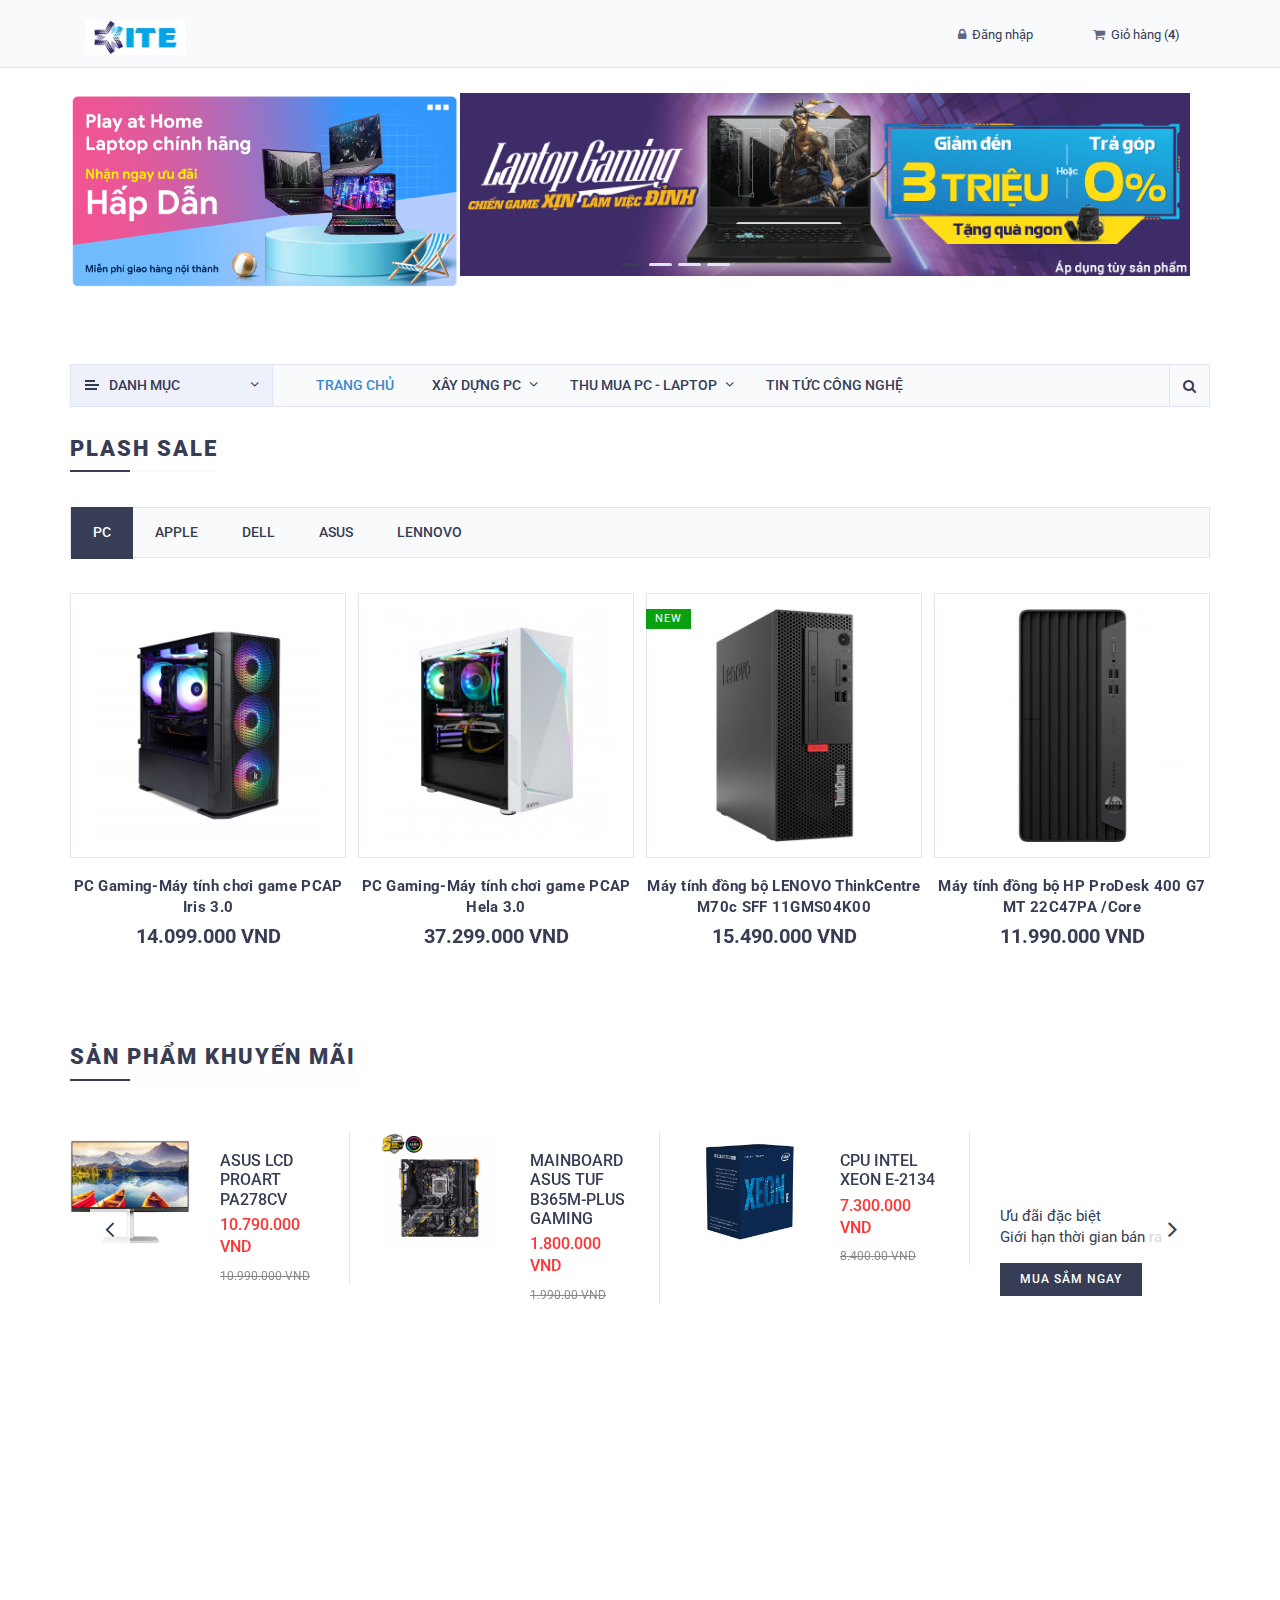
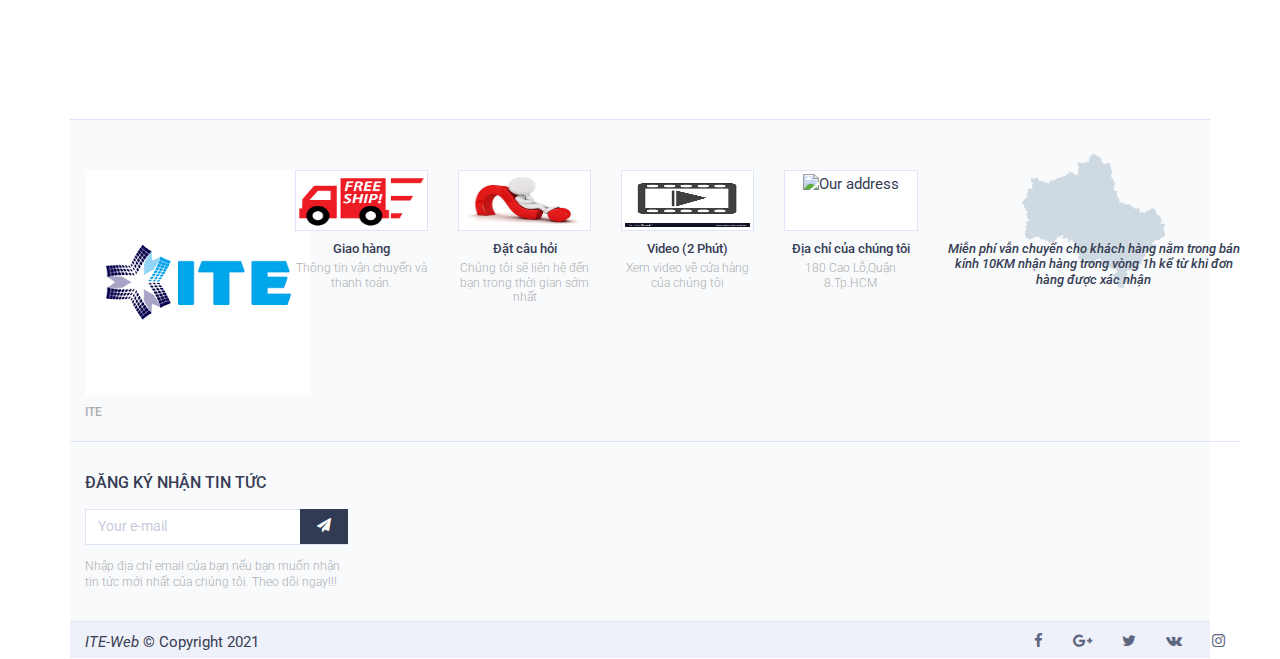
==== commit 3bed2c43: "Add files via upload" ====
--- a/index.html
+++ b/index.html
@@ -1,1298 +1,1298 @@
-<!DOCTYPE html>
-<html lang="en">
-<head>
-    <meta charset="UTF-8">
-    <meta http-equiv="X-UA-Compatible" content="IE=edge">
-    <meta name="viewport" content="width=device-width, initial-scale=1.0">
-    <meta name="format-detection" content="telephone=no">
-    <title>Xây dựng cấu hình PC – Laptop - ITE </title>
-    <link rel="shortcut icon" type="image/png" href="img/logo.png"/>
-    <meta name=”description” content” ITE nơi bạn thỏa sức sáng tạo Build PC của mình với nhiều mục đích khác nhau
-    với chất lượng và được tư vấn nhiệt tình từ đội ngũ chăm sóc khách hàng, là đối tác tin cậy xây dựng các dự án phòng máy
-    dành cho công ty văn phòng, trường học, Phòng Net. ”>
-
-    <link href="https://fonts.googleapis.com/css?family=PT+Serif:400,400i,700,700ii%7CRoboto:300,300i,400,400i,500,500i,700,700i,900,900i&amp;subset=cyrillic" rel="stylesheet">
-
-    <link rel="stylesheet" href="css/font-awesome.min.css">
-    <link rel="stylesheet" href="css/bootstrap.min.css">
-    <link rel="stylesheet" href="css/ion.rangeSlider.css">
-    <link rel="stylesheet" href="css/ion.rangeSlider.skinFlat.css">
-    <link rel="stylesheet" href="css/jquery.bxslider.css">
-    <link rel="stylesheet" href="css/jquery.fancybox.css">
-    <link rel="stylesheet" href="css/flexslider.css">
-    <link rel="stylesheet" href="css/swiper.css">
-    <link rel="stylesheet" href="css/swiper.css">
-    <link rel="stylesheet" href="css/style.css">
-    <link rel="stylesheet" href="css/media.css">
-
-</head>
-<body>
-    
-<!-- Header - start -->
-<header class="header">
-
-    <!-- Topbar - start -->
-    <div class="header_top">
-        <div class="container">
-            <ul class="contactinfo nav nav-pills">
-                <li>
-                    <a href="index.html" >
-                    <img src="img/logo2.jpg" alt="" style=" height: 35px;">
-                </a>
-                </li>
-            </ul>
-            <!-- Social links -->
-            <ul class="contactinfo nav navbar-nav" style="float: right;">
-                <li>
-                    <a href="login.html">
-                        <i class="fa fa-lock"></i>
-                        <span class="shop-menu-ttl">Đăng nhập</span>
-                    </a>
-                </li>
-                <li>
-                    <a href="cart.html">
-                        <i class="fa fa-shopping-cart"></i>
-                        <span class="shop-menu-ttl">Giỏ hàng</span>
-                        (<b>4</b>)
-                    </a>
-                </li>
-            </ul>
-        </div>
-    </div>
-    <!-- Topbar - end -->
-
-    <!-- Logo, Shop-menu - start -->
-    <div class="header-middle">
-        <div class="container header-middle-cont">
-              <div class="fr-slider-wrap" >
-            <div class="fr-slider">
-                 <img src="img/header/ban.jpg" alt="Window-10" style="float: left;width: 390px;">
-                <ul class="slides">
-                    <li>
-                        <a href="#">
-                            <img src="img/header/1.png" alt="Window-10" >
-                        </a>
-                    </li>
-                    <li>
-                        <a href="#">
-                            <img src="img/header/2.png" alt="Window-10" >
-                        </a>
-                    </li>
-                    <li>
-                        <a href="#">
-                            <img src="img/header/3.png" alt="Window-10" >
-                        </a>
-                    </li>
-                    <li>
-                        <a href="#">
-                            <img src="img/header/4.png" alt="Window-10" >
-                        </a>
-                    </li>
-                </ul>
-               
-                
-            </div>   
-
-        </div>
-        </div>
-    </div>
-    <!-- Logo, Shop-menu - end -->
-
-    <!-- Topmenu - start -->
-    <div class="header-bottom">
-        <div class="container">
-            <nav class="topmenu">
-                <!-- Catalog menu - start -->
-                <div class="topcatalog">
-                    <a class="topcatalog-btn" href="catalog-list.html"><span>Danh mục</span></a>
-                    <ul class="topcatalog-list">
-                        <li>
-                            <a href="catalog-list.html">
-                                Laptop & Laptop Gaming
-                            </a>
-                            <i class="fa fa-angle-right"></i>
-                            <ul>
-                                <li>
-                                    <a href="catalog-list.html">
-                                        Asus
-                                    </a>
-                                </li>
-                                <li>
-                                    <a href="catalog-list.html">
-                                        Dell
-                                    </a>
-                                </li>
-                                <li>
-                                    <a href="catalog-list.html">
-                                        Apple
-                                    </a>
-                                </li>
-                                <li>
-                                    <a href="catalog-list.html">
-                                        Lennovo
-                                    </a>
-                                </li>
-                                <li>
-                                    <a href="catalog-list.html">
-                                        LG
-                                    </a>
-                                </li>
-                            </ul>
-                        </li>
-                        <li>
-                            <a href="catalog-list.html">
-                                PC Gaming
-                            </a>
-                            <i class="fa fa-angle-right"></i>
-                            <ul>
-                                <li>
-                                    <a href="catalog-list.html">
-                                        PC Gaming < 10 triệu
-                                    </a>
-                                </li>
-                                <li>
-                                    <a href="catalog-list.html">
-                                        PC Gaming 10-20 triệu
-                                    </a>
-                                </li>
-                                <li>
-                                    <a href="catalog-list.html">
-                                        PC Gaming 20-30 triệu
-                                    </a>
-                                    <i class="fa fa-angle-right"></i>
-                                    <ul>
-                                        <li>
-                                            <a href="catalog-list.html">
-                                                PC Gaming Phổ thông
-                                            </a>
-                                        </li>
-                                        <li>
-                                            <a href="catalog-list.html">
-                                                PC Gaming Cao cấp
-                                            </a>
-                                        </li>
-                                    </ul>
-                                </li>
-                                <li>
-                                    <a href="catalog-list.html">
-                                        PC Gaming 30-40 triệu
-                                    </a>
-                                </li>
-                                <li>
-                                    <a href="catalog-list.html">
-                                        PC Gaming > 40 triệu 
-                                    </a>
-                                </li>
-                            </ul>
-                        </li>
-                        <li>
-                            <a href="catalog-list.html">
-                                PC - Laptop cũ giá rẻ
-                            </a>
-                            <i class="fa fa-angle-right"></i>
-                            <ul>
-                                <li>
-                                    <a href="catalog-list.html">
-                                        Dell
-                                    </a>
-                                    <i class="fa fa-angle-right"></i>
-                                    <ul>
-                                        <li>
-                                            <a href="catalog-list.html">
-                                                Mới 99%
-                                            </a>
-                                        </li>
-                                        <li>
-                                            <a href="catalog-list.html">
-                                                Mới 95%
-                                            </a>
-                                        </li>
-                                        <li>
-                                            <a href="catalog-list.html">
-                                                Mới 90%
-                                            </a>
-                                        </li>
-                                        <li>
-                                            <a href="catalog-list.html">
-                                                Mới 85%
-                                            </a>
-                                        </li>
-                                        <li>
-                                            <a href="catalog-list.html">
-                                                Mới 70%
-                                            </a>
-                                        </li>   
-                                    </ul>
-                                </li>
-                                <li>
-                                    <a href="catalog-list.html">
-                                        Asus
-                                    </a>
-                                    <i class="fa fa-angle-right"></i>
-                                    <ul>
-                                        <li>
-                                            <a href="catalog-list.html">
-                                                Mới 99%
-                                            </a>
-                                        </li>
-                                        <li>
-                                            <a href="catalog-list.html">
-                                                Mới 95%
-                                            </a>
-                                        </li>
-                                        <li>
-                                            <a href="catalog-list.html">
-                                                Mới 90%
-                                            </a>
-                                        </li>
-                                        <li>
-                                            <a href="catalog-list.html">
-                                                Mới 85%
-                                            </a>
-                                        </li>
-                                        <li>
-                                            <a href="catalog-list.html">
-                                                Mới 70%
-                                            </a>
-                                        </li>
-                                    </ul>
-                                </li>
-                                <li>
-                                    <a href="catalog-list.html">
-                                        Apple
-                                    </a>
-                                    <i class="fa fa-angle-right"></i>
-                                    <ul>
-                                        <li>
-                                            <a href="catalog-list.html">
-                                                Mới 99%
-                                            </a>
-                                        </li>
-                                        <li>
-                                            <a href="catalog-list.html">
-                                                Mới 95%
-                                            </a>
-                                        </li>
-                                        <li>
-                                            <a href="catalog-list.html">
-                                                Mới 90%
-                                            </a>
-                                        </li>
-                                        <li>
-                                            <a href="catalog-list.html">
-                                                Mới 85%
-                                            </a>
-                                        </li>
-                                        <li>
-                                            <a href="catalog-list.html">
-                                                Mới 70%
-                                            </a>
-                                        </li>
-                                    </ul>
-                                </li>
-                            </ul>
-                        </li>
-                        <li>
-                            <a href="catalog-list.html">
-                                Linh kiện máy tính
-                            </a>
-                            <i class="fa fa-angle-right"></i>
-                            <ul>
-                                <li>
-                                    <a href="catalog-list.html">
-                                        CPU - Bộ vi xử lý
-                                    </a>
-                                    <i class="fa fa-angle-right"></i>
-                                    <ul>
-                                        <li>
-                                            <a href="catalog-list.html">
-                                                CPU Intel
-                                            </a>
-                                        </li>
-                                        <li>
-                                            <a href="catalog-list.html">
-                                                CPU AMD
-                                            </a>
-                                        </li>  
-                                    </ul>
-                                </li>
-                                <li>
-                                    <a href="catalog-list.html">
-                                        VGA - Card màn hình
-                                    </a>
-                                    <i class="fa fa-angle-right"></i>
-                                    <ul>
-                                        <li>
-                                            <a href="catalog-list.html">
-                                                VGA MSI
-                                            </a>
-                                        </li>
-                                        <li>
-                                            <a href="catalog-list.html">
-                                                VGA ASUS
-                                            </a>
-                                        </li>
-                                        <li>
-                                            <a href="catalog-list.html">
-                                                VGA AMD RX
-                                            </a>
-                                        </li>
-                                        <li>
-                                            <a href="catalog-list.html">
-                                                VGA GIGABYTE
-                                            </a>
-                                        </li>
-                                    </ul>
-                                </li>
-                                <li>
-                                    <a href="catalog-list.html">
-                                        PSU - Nguồn máy tính
-                                    </a>
-                                    <i class="fa fa-angle-right"></i>
-                                    <ul>
-                                        <li>
-                                            <a href="catalog-list.html">
-                                                Nguồn theo hãng
-                                            </a>
-                                        </li>
-                                        <li>
-                                            <a href="catalog-list.html">
-                                                Nguồn 400W-500W
-                                            </a>
-                                        </li>
-                                    </ul>
-                                </li>
-                                <li>
-                                    <a href="catalog-list.html">
-                                        CPU - MainBoard
-                                    </a>
-                                    <i class="fa fa-angle-right"></i>
-                                    <ul>
-                                        <li>
-                                            <a href="catalog-list.html">
-                                                MainBoard cho CPU Intel 
-                                            </a>
-                                        </li>
-                                        <li>
-                                            <a href="catalog-list.html">
-                                                MainBoard cho CPU AMD
-                                            </a>
-                                        </li>
-                                    </ul>
-                                </li>
-                            </ul>
-                        </li>
-                    </ul>
-                </div>
-                <!-- Catalog menu - end -->
-
-                <!-- Main menu - start -->
-                <button type="button" class="mainmenu-btn">Menu</button>
-
-                <ul class="mainmenu">
-                    <li>
-                        <a href="index.html" class="active">
-                            Trang chủ
-                        </a>
-                    </li>
-                    <li class="menu-item-has-children">
-                        <a href="catalog-list.html">
-                            Xây dựng PC <i class="fa fa-angle-down"></i>
-                        </a>
-                        <ul class="sub-menu">
-                            <li>
-                                <a href="catalog-list.html">
-                                    Dự án Phòng Game
-                                </a>
-                            </li>
-                            <li>
-                                <a href="catalog-list-2.html">
-                                    Phòng máy Trường học
-                                </a>
-                            </li>
-                            <li>
-                                <a href="catalog-gallery.html">
-                                    Thuê PC tổ chức giải đấu 
-                                </a>
-                            </li>
-                        </ul>
-                    </li>
-                    <li class="menu-item-has-children">
-                        <a href="product.html">
-                            Thu mua PC - Laptop <i class="fa fa-angle-down"></i>
-                        </a>
-                        <ul class="sub-menu">
-                            <li>
-                                <a href="product.html">
-                                    Thu PC - Laptop cũ
-                                </a>
-                            </li>
-                            <li>
-                                <a href="product-2.html">
-                                    PC - Laptop cũ giá rẻ
-                                </a>
-                            </li>
-                        </ul>
-                    </li>
-                    
-                    <li >
-                        <a href="blog.html">
-                            Tin tức Công nghệ
-                        </a>   
-                    </li>      
-                </ul>
-                <!-- Main menu - end -->
-
-                <!-- Search - start -->
-                <div class="topsearch">
-                    <a id="topsearch-btn" class="topsearch-btn" href="#"><i class="fa fa-search"></i></a>
-                    <form class="topsearch-form" action="#">
-                        <input type="text" placeholder="Tìm kiếm sản phẩm">
-                        <button type="submit"><i class="fa fa-search"></i></button>
-                    </form>
-                </div>
-                <!-- Search - end -->
-            </nav>
-        </div>
-    </div>
-    <!-- Topmenu - end -->
-
-</header>
-<!-- Header - end -->
-
-
-<!-- Main Content - start -->
-<main>
-    <section class="container">
-        <!-- Slider -->
-        <!-- Popular Products -->
-        <div class="fr-pop-wrap">
-
-            <h3 class="component-ttl"><span>Plash sale</span></h3>
-
-            <ul class="fr-pop-tabs sections-show">
-                <li><a data-frpoptab-num="1" data-frpoptab="#frpoptab-tab-1" href="#" class="active">PC</a></li>
-                <li><a data-frpoptab-num="2" data-frpoptab="#frpoptab-tab-2" href="#">Apple</a></li>
-                <li><a data-frpoptab-num="3" data-frpoptab="#frpoptab-tab-3" href="#">Dell</a></li>
-                <li><a data-frpoptab-num="4" data-frpoptab="#frpoptab-tab-4" href="#">Asus</a></li>
-                <li><a data-frpoptab-num="5" data-frpoptab="#frpoptab-tab-5" href="#">Lennovo</a></li>
-            </ul>
-
-            <div class="fr-pop-tab-cont">
-
-                <p data-frpoptab-num="1" class="fr-pop-tab-mob active" data-frpoptab="#frpoptab-tab-1">All Categories</p>
-                <div class="flexslider prod-items fr-pop-tab" id="frpoptab-tab-1">
-
-                    <ul class="slides">
-                        <li class="prod-i">
-                            <div class="prod-i-top">
-                                <a href="product.html" class="prod-i-img"><!-- NO SPACE --><img src="img/header/pc/250_29554_g362.png" alt="Blanditiis eaque"><!-- NO SPACE --></a>
-                                <p class="prod-i-info">
-                                    <a href="#" class="prod-i-favorites"><span>Thêm vào danh sách yêu thích</span><i class="fa fa-heart"></i></a>
-                                    <a href="#" class="qview-btn prod-i-qview"><span>Xem chi tiết</span><i class="fa fa-search"></i></a>
-                                    <a class="prod-i-compare" href="#"><span>So sánh</span><i class="fa fa-bar-chart"></i></a>
-                                </p>
-                                <p class="prod-i-addwrap">
-                                    <a href="#" class="prod-i-add">Thêm vào giỏ hàng</a>
-                                </p>
-                            </div>
-                            <h3>
-                                <a href="product.html">PC Gaming-Máy tính chơi game PCAP Iris 3.0</a>
-                            </h3>
-                            <p class="prod-i-price">
-                                <b>14.099.000 VND</b>
-                            </p>
-                        </li>
-                        <li class="prod-i">
-                            <div class="prod-i-top">
-                                <a href="product.html" class="prod-i-img"><!-- NO SPACE --><img src="img/header/pc/250_33234_nx300_white1.jpg" alt="Excepturi ducimus"><!-- NO SPACE --></a>
-                                <p class="prod-i-info">
-                                    <a href="#" class="prod-i-favorites"><span>Thêm vào danh sách yêu thích</span><i class="fa fa-heart"></i></a>
-                                    <a href="#" class="qview-btn prod-i-qview"><span>Xem chi tiết</span><i class="fa fa-search"></i></a>
-                                    <a class="prod-i-compare" href="#"><span>So sánh</span><i class="fa fa-bar-chart"></i></a>
-                                </p>
-                                <p class="prod-i-addwrap">
-                                    <a href="#" class="prod-i-add">Thêm vào giỏ hàng</a>
-                                </p>
-                            </div>
-                            <h3>
-                                <a href="product.html">PC Gaming-Máy tính chơi game PCAP Hela 3.0</a>
-                            </h3>
-                            <p class="prod-i-price">
-                                <b>37.299.000 VND</b>
-                            </p>
-                        </li>
-                        <li class="prod-i">
-                            <div class="prod-i-top">
-                                <a href="product.html" class="prod-i-img"><!-- NO SPACE --><img src="img/header/pc/250_37609_thinkpart.jpg" alt="Sit recusandae voluptas"><!-- NO SPACE --></a>
-                                <p class="prod-i-info">
-                                    <a href="#" class="prod-i-favorites"><span>Thêm vào danh sách yêu thích</span><i class="fa fa-heart"></i></a>
-                                    <a href="#" class="qview-btn prod-i-qview"><span>Xem chi tiết</span><i class="fa fa-search"></i></a>
-                                    <a class="prod-i-compare" href="#"><span>So sánh</span><i class="fa fa-bar-chart"></i></a>
-                                </p>
-                                <p class="prod-i-addwrap">
-                                    <a href="#" class="prod-i-add">Thêm vào giỏ hàng</a>
-                                </p>
-
-                                <div class="prod-sticker">
-                                    <p class="prod-sticker-1">NEW</p>
-                                </div>
-                            </div>
-                            <h3>
-                                <a href="product.html">Máy tính đồng bộ LENOVO ThinkCentre M70c SFF 11GMS04K00</a>
-                            </h3>
-                            <p class="prod-i-price">
-                                <b>15.490.000 VND</b>
-                            </p>
-                        </li>
-                        <li class="prod-i">
-                            <div class="prod-i-top">
-                                <a href="product.html" class="prod-i-img"><!-- NO SPACE --><img src="img/header/pc/250_36034_hp_prodesk_400_g7.jpg" alt="Consequuntur minus atque"><!-- NO SPACE --></a>
-                                <p class="prod-i-info">
-                                    <a href="#" class="prod-i-favorites"><span>Thêm vào danh sách yêu thích</span><i class="fa fa-heart"></i></a>
-                                    <a href="#" class="qview-btn prod-i-qview"><span>Xem chi tiết</span><i class="fa fa-search"></i></a>
-                                    <a class="prod-i-compare" href="#"><span>So sánh</span><i class="fa fa-bar-chart"></i></a>
-                                </p>
-                                <p class="prod-i-addwrap">
-                                    <a href="#" class="prod-i-add">Thêm vào giỏ hàng</a>
-                                </p>
-                            </div>
-                            <h3>
-                                <a href="product.html">Máy tính đồng bộ HP ProDesk 400 G7 MT 22C47PA /Core</a>
-                            </h3>
-                            <p class="prod-i-price">
-                                <b>11.990.000 VND</b>
-                            </p>
-                        </li>
-                    </ul>
-                </div>
-
-                <p data-frpoptab-num="2" class="fr-pop-tab-mob" data-frpoptab="#frpoptab-tab-2">Apple</p>
-                <div class="flexslider prod-items fr-pop-tab" id="frpoptab-tab-2">
-
-                    <ul class="slides">
-
-                        <li class="prod-i">
-                            <div class="prod-i-top">
-                                <a href="product.html" class="prod-i-img"><!-- NO SPACE --><img src="img/header/mac/mac.jpg" alt="Aspernatur excepturi rem"><!-- NO SPACE --></a>
-                                <p class="prod-i-info">
-                                    <a href="#" class="prod-i-favorites"><span>Thêm vào danh sách yêu thích</span><i class="fa fa-heart"></i></a>
-                                    <a href="#" class="prod-i-qview"><span>Xem chi tiết</span><i class="fa fa-search"></i></a>
-                                    <a class="prod-i-compare" href="#"><span>So sánh</span><i class="fa fa-bar-chart"></i></a>
-                                </p>
-                                <p class="prod-i-addwrap">
-                                    <a href="#" class="prod-i-add">Thêm vào giỏ hàng</a>
-                                </p>
-                            </div>
-                            <h3>
-                                <a href="product.html">MacBook Air M1 256GB Silver (MGN93SA/A)</a>
-                            </h3>
-                            <p class="prod-i-price">
-                                <b>27.990.000 VND </b>
-                            </p>
-                            <div class="prod-i-skuwrapcolor">
-                                <ul class="prod-i-skucolor">
-                                    <li class="bx_active"><img src="img/color/red.jpg" alt="Red"></li>
-                                    <li><img src="img/color/blue.jpg" alt="Blue"></li>
-                                </ul>
-                            </div>
-                        </li>
-                        <li class="prod-i">
-                            <div class="prod-i-top">
-                                <a href="product.html" class="prod-i-img"><!-- NO SPACE --><img src="img/header/mac/apple-macbook-pro.jpg" alt="Sit recusandae voluptas"><!-- NO SPACE --></a>
-                                <p class="prod-i-info">
-                                    <a href="#" class="prod-i-favorites"><span>Thêm vào danh sách yêu thích</span><i class="fa fa-heart"></i></a>
-                                    <a href="#" class="prod-i-qview"><span>Xem chi tiết</span><i class="fa fa-search"></i></a>
-                                    <a class="prod-i-compare" href="#"><span>So sánh</span><i class="fa fa-bar-chart"></i></a>
-                                </p>
-                                <p class="prod-i-addwrap">
-                                    <a href="#" class="prod-i-add">Thêm vào giỏ hàng</a>
-                                </p>
-
-                                <div class="prod-sticker">
-                                    <p class="prod-sticker-1">NEW</p>
-                                </div>
-                            </div>
-                            <h3>
-                                <a href="product.html">MacBook Pro M1 16GB/512GB Space Grey (Z11C)</a>
-                            </h3>
-                            <p class="prod-i-price">
-                                <b>38.190.000 VND</b>
-                            </p>
-                        </li>
-                        <li class="prod-i">
-                            <div class="prod-i-top">
-                                <a href="product.html" class="prod-i-img"><!-- NO SPACE --><img src="img/header/mac/macbook-pro-m1-2020.jpg" alt="Non ex sapiente deserunt"><!-- NO SPACE --></a>
-                                <p class="prod-i-info">
-                                    <a href="#" class="prod-i-favorites"><span>Thêm vào danh sách yêu thích</span><i class="fa fa-heart"></i></a>
-                                    <a href="#" class="prod-i-qview"><span>Xem chi tiết</span><i class="fa fa-search"></i></a>
-                                    <a class="prod-i-compare" href="#"><span>So sánh</span><i class="fa fa-bar-chart"></i></a>
-                                </p>
-                                <p class="prod-i-addwrap">
-                                    <a href="#" class="prod-i-add">Thêm vào giỏ hàng</a>
-                                </p>
-
-                                <div class="prod-sticker">
-                                    <p class="prod-sticker-3">-30%</p><p class="prod-sticker-4 countdown" data-date="29 Jan 2017, 14:30:00"></p>
-                                </div>
-                            </div>
-                            <h3>
-                                <a href="product.html">MacBook Pro M1 256GB Silver (MYDA2SA/A)</a>
-                            </h3>
-                            <p class="prod-i-price">
-                                <b>31.490.000 VND</b>
-                            </p>
-                        </li>
-                        <li class="prod-i">
-                            <div class="prod-i-top">
-                                <a href="product.html" class="prod-i-img"><!-- NO SPACE --><img src="img/header/mac/apple-macbook-air-2020-m1.jpg" alt="Neque fugiat voluptates"><!-- NO SPACE --></a>
-                                <p class="prod-i-info">
-                                    <a href="#" class="prod-i-favorites"><span>Thêm vào danh sách yêu thích</span><i class="fa fa-heart"></i></a>
-                                    <a href="#" class="prod-i-qview"><span>Xem chi tiết</span><i class="fa fa-search"></i></a>
-                                    <a class="prod-i-compare" href="#"><span>So sánh</span><i class="fa fa-bar-chart"></i></a>
-                                </p>
-                                <p class="prod-i-addwrap">
-                                    <a href="#" class="prod-i-add">Thêm vào giỏ hàng</a>
-                                </p>
-                            </div>
-                            <h3>
-                                <a href="product.html">MacBook Air M1 512GB Gold (MGNE3SA/A)</a>
-                            </h3>
-                            <p class="prod-i-price">
-                                <b>32.990.000 VND</b>
-                            </p>
-                        </li>
-
-                    </ul>
-                </div>
-
-                <p data-frpoptab-num="3" class="fr-pop-tab-mob" data-frpoptab="#frpoptab-tab-3">Dell</p>
-                <div class="flexslider prod-items fr-pop-tab" id="frpoptab-tab-3">
-
-                    <ul class="slides">
-
-                        <li class="prod-i">
-                            <div class="prod-i-top">
-                                <a href="product.html" class="prod-i-img"><!-- NO SPACE --><img src="img/header/dell/dell.jpg"><!-- NO SPACE --></a>
-                                <p class="prod-i-info">
-                                    <a href="#" class="prod-i-favorites"><span>Thêm vào danh sách yêu thích</span><i class="fa fa-heart"></i></a>
-                                    <a href="#" class="prod-i-qview"><span>Xem chi tiết</span><i class="fa fa-search"></i></a>
-                                    <a class="prod-i-compare" href="#"><span>So sánh</span><i class="fa fa-bar-chart"></i></a>
-                                </p>
-                                <p class="prod-i-addwrap">
-                                    <a href="#" class="prod-i-add">Thêm vào giỏ hàng</a>
-                                </p>
-                            </div>
-                            <h3>
-                                <a href="product.html">Dell Vostro 3500 i5 1135G7</a>
-                            </h3>
-                            <p class="prod-i-price">
-                                <b>17.290.000 VND</b>
-                            </p>
-                        </li>
-                        <li class="prod-i">
-                            <div class="prod-i-top">
-                                <a href="product.html" class="prod-i-img"><!-- NO SPACE --><img src="img/header/dell/dell-xps-13-9310-i5-.jpg" alt="Perspiciatis dolor"><!-- NO SPACE --></a>
-                                <p class="prod-i-info">
-                                    <a href="#" class="prod-i-favorites"><span>Thêm vào danh sách yêu thích</span><i class="fa fa-heart"></i></a>
-                                    <a href="#" class="prod-i-qview"><span>Xem chi tiết</span><i class="fa fa-search"></i></a>
-                                    <a class="prod-i-compare" href="#"><span>So sánh</span><i class="fa fa-bar-chart"></i></a>
-                                </p>
-                                <p class="prod-i-addwrap">
-                                    <a href="#" class="prod-i-add">Thêm vào giỏ hàng</a>
-                                </p>
-                            </div>
-                            <h3>
-                                <a href="product.html">Dell XPS 13 9310 i5 1135G7</a>
-                            </h3>
-                            <p class="prod-i-price">
-                                <b>39.990.000 VND</b>
-                            </p>
-                            <div class="prod-i-skuwrapcolor">
-                                <ul class="prod-i-skucolor">
-                                    <li class="bx_active"><img src="img/color/red.jpg" alt="Red"></li>
-                                    <li><img src="img/color/blue.jpg" alt="Blue"></li>
-                                </ul>
-                            </div>
-                        </li>
-                        <li class="prod-i">
-                            <div class="prod-i-top">
-                                <a href="product.html" class="prod-i-img"><!-- NO SPACE --><img src="img/header/dell/dell-vostro-3500-i7-.jpg" alt="Veritatis officiis quae"><!-- NO SPACE --></a>
-                                <p class="prod-i-info">
-                                    <a href="#" class="prod-i-favorites"><span>Thêm vào danh sách yêu thích</span><i class="fa fa-heart"></i></a>
-                                    <a href="#" class="prod-i-qview"><span>Xem chi tiết</span><i class="fa fa-search"></i></a>
-                                    <a class="prod-i-compare" href="#"><span>So sánh</span><i class="fa fa-bar-chart"></i></a>
-                                </p>
-                                <p class="prod-i-addwrap">
-                                    <a href="#" class="prod-i-add">Thêm vào giỏ hàng</a>
-                                </p>
-                            </div>
-                            <h3>
-                                <a href="product.html">Dell Vostro 3500 i7 1165G7</a>
-                            </h3>
-                            <p class="prod-i-price">
-                                <b>23.190.000 VND</b>
-                            </p>
-                        </li>
-                        <li class="prod-i">
-                            <div class="prod-i-top">
-                                <a href="product.html" class="prod-i-img"><!-- NO SPACE --><img src="img/header/dell/dell-g5-15-5500.jpg" alt="Fuga numquam obcaecati"><!-- NO SPACE --></a>
-                                <p class="prod-i-info">
-                                    <a href="#" class="prod-i-favorites"><span>Thêm vào danh sách yêu thích</span><i class="fa fa-heart"></i></a>
-                                    <a href="#" class="prod-i-qview"><span>Xem chi tiết</span><i class="fa fa-search"></i></a>
-                                    <a class="prod-i-compare" href="#"><span>So sánh</span><i class="fa fa-bar-chart"></i></a>
-                                </p>
-                                <p class="prod-i-addwrap">
-                                    <a href="#" class="prod-i-add">Thêm vào giỏ hàng</a>
-                                </p>
-                            </div>
-                            <h3>
-                                <a href="product.html">Dell G5 15 5500 i7 10750H/120Hz</a>
-                            </h3>
-                            <p class="prod-i-price">
-                                <b>29.690.000 VND</b>
-                            </p>
-                        </li>
-                        <li class="prod-i">
-                            <div class="prod-i-top">
-                                <a href="product.html" class="prod-i-img"><!-- NO SPACE --><img src="img/header/dell/dell-inspiron-3501-i7.jpg" alt="Fuga numquam obcaecati"><!-- NO SPACE --></a>
-                                <p class="prod-i-info">
-                                    <a href="#" class="prod-i-favorites"><span>Thêm vào danh sách yêu thích</span><i class="fa fa-heart"></i></a>
-                                    <a href="#" class="prod-i-qview"><span>Xem chi tiết</span><i class="fa fa-search"></i></a>
-                                    <a class="prod-i-compare" href="#"><span>So sánh</span><i class="fa fa-bar-chart"></i></a>
-                                </p>
-                                <p class="prod-i-addwrap">
-                                    <a href="#" class="prod-i-add">Thêm vào giỏ hàng</a>
-                                </p>
-                            </div>
-                            <h3>
-                                <a href="product.html">Dell Inspiron 3501 i5 1135G7</a>
-                            </h3>
-                            <p class="prod-i-price">
-                                <b>17.290.000 VND</b>
-                            </p>
-                        </li>
-                    </ul>
-                </div>
-
-                <p data-frpoptab-num="4" class="fr-pop-tab-mob" data-frpoptab="#frpoptab-tab-4">Asus</p>
-                <div class="flexslider prod-items fr-pop-tab" id="frpoptab-tab-4">
-
-                    <ul class="slides">
-
-                        <li class="prod-i">
-                            <div class="prod-i-top">
-                                <a href="product.html" class="prod-i-img"><!-- NO SPACE --><img src="img/header/asus/asus-tuf-gaming.jpg" alt="Nisi provident atque"><!-- NO SPACE --></a>
-                                <p class="prod-i-info">
-                                    <a href="#" class="prod-i-favorites"><span>Thêm vào sanh sách yêu thích</span><i class="fa fa-heart"></i></a>
-                                    <a href="#" class="prod-i-qview"><span>Xem chi tiết</span><i class="fa fa-search"></i></a>
-                                    <a class="prod-i-compare" href="#"><span>So sánh</span><i class="fa fa-bar-chart"></i></a>
-                                </p>
-                                <p class="prod-i-addwrap">
-                                    <a href="#" class="prod-i-add">Thêm vào giỏ hàng</a>
-                                </p>
-                            </div>
-                            <h3>
-                                <a href="product.html">Laptop Asus TUF Gaming FX516PE i7</a>
-                            </h3>
-                            <p class="prod-i-price">
-                                <b>29.990.000 VND</b>
-                            </p>
-                        </li>
-                        <li class="prod-i">
-                            <div class="prod-i-top">
-                                <a href="product.html" class="prod-i-img"><!-- NO SPACE --><img src="img/header/asus/asus-zenbook-ux325ea-i5.jpg" alt="Eveniet nobis minus possimus"><!-- NO SPACE --></a>
-                                <p class="prod-i-info">
-                                    <a href="#" class="prod-i-favorites"><span>Thêm vào danh sách yêu thích</span><i class="fa fa-heart"></i></a>
-                                    <a href="#" class="prod-i-qview"><span>Xem chi tiết</span><i class="fa fa-search"></i></a>
-                                    <a class="prod-i-compare" href="#"><span>So sánh</span><i class="fa fa-bar-chart"></i></a>
-                                </p>
-                                <p class="prod-i-addwrap">
-                                    <a href="#" class="prod-i-add">Thêm vào giỏ hàng</a>
-                                </p>
-
-                                <div class="prod-sticker">
-                                    <p class="prod-sticker-1">NEW</p>
-                                </div>
-                            </div>
-                            <h3>
-                                <a href="product.html">Laptop Asus ZenBook UX325EA</a>
-                            </h3>
-                            <p class="prod-i-price">
-                                <b>23.690.000 VND</b>
-                            </p>
-                        </li>
-                        <li class="prod-i">
-                            <div class="prod-i-top">
-                                <a href="product.html" class="prod-i-img"><!-- NO SPACE --><img src="img/header/asus/asus-vivobook.jpg" alt="Quis ex fugiat blanditiis"><!-- NO SPACE --></a>
-                                <p class="prod-i-info">
-                                    <a href="#" class="prod-i-favorites"><span>Thêm vào danh sách yêu thích</span><i class="fa fa-heart"></i></a>
-                                    <a href="#" class="prod-i-qview"><span>Xem chi tiết</span><i class="fa fa-search"></i></a>
-                                    <a class="prod-i-compare" href="#"><span>So sánh</span><i class="fa fa-bar-chart"></i></a>
-                                </p>
-                                <p class="prod-i-addwrap">
-                                    <a href="#" class="prod-i-add">Thêm vào giỏ hàng</a>
-                                </p>
-                            </div>
-                            <h3>
-                                <a href="product.html">Laptop Asus VivoBook S533EQ</a>
-                            </h3>
-                            <p class="prod-i-price">
-                                <b>21.890.000 VND</b>
-                            </p>
-                            <div class="prod-i-skuwrapcolor">
-                                <ul class="prod-i-skucolor">
-                                    <li class="bx_active"><img src="img/color/red.jpg" alt="Red"></li>
-                                    <li><img src="img/color/blue.jpg" alt="Blue"></li>
-                                </ul>
-                            </div>
-                        </li>
-                        <li class="prod-i">
-                            <div class="prod-i-top">
-                                <a href="product.html" class="prod-i-img"><!-- NO SPACE --><img src="img/header/asus/asus-zenbook-ux482eg-i5.jpg" alt="Nisi autem error"><!-- NO SPACE --></a>
-                                <p class="prod-i-info">
-                                    <a href="#" class="prod-i-favorites"><span>Thêm vào danh sách yêu thích</span><i class="fa fa-heart"></i></a>
-                                    <a href="#" class="prod-i-qview"><span>Xem chi tiết</span><i class="fa fa-search"></i></a>
-                                    <a class="prod-i-compare" href="#"><span>So sánh</span><i class="fa fa-bar-chart"></i></a>
-                                </p>
-                                <p class="prod-i-addwrap">
-                                    <a href="#" class="prod-i-add">Thêm vào giỏ hàng</a>
-                                </p>
-                            </div>
-                            <h3>
-                                <a href="product.html">Laptop Asus ZenBook Duo UX482EG</a>
-                            </h3>
-                            <p class="prod-i-price">
-                                <b>34.990.000 VND</b>
-                            </p>
-                        </li>
-                        <li class="prod-i">
-                            <div class="prod-i-top">
-                                <a href="product.html" class="prod-i-img"><!-- NO SPACE --><img src="img/header/asus/t-600x400.jpg" alt="Nisi autem error"><!-- NO SPACE --></a>
-                                <p class="prod-i-info">
-                                    <a href="#" class="prod-i-favorites"><span>Thêm vào danh sách yêu thích</span><i class="fa fa-heart"></i></a>
-                                    <a href="#" class="prod-i-qview"><span>Xem chi tiết</span><i class="fa fa-search"></i></a>
-                                    <a class="prod-i-compare" href="#"><span>So sánh</span><i class="fa fa-bar-chart"></i></a>
-                                </p>
-                                <p class="prod-i-addwrap">
-                                    <a href="#" class="prod-i-add">Thêm vào giỏ hàng</a>
-                                </p>
-                            </div>
-                            <h3>
-                                <a href="product.html">Asus VivoBook X515MA N4020</a>
-                            </h3>
-                            <p class="prod-i-price">
-                                <b>8.490.000 VND</b>
-                            </p>
-                        </li>
-                    </ul>
-                </div>
-
-                <p data-frpoptab-num="5" class="fr-pop-tab-mob" data-frpoptab="#frpoptab-tab-5">Lennovo</p>
-                <div class="flexslider prod-items fr-pop-tab" id="frpoptab-tab-5">
-                    <ul class="slides">
-                        <li class="prod-i">
-                            <div class="prod-i-top">
-                                <a href="product.html" class="prod-i-img"><!-- NO SPACE --><img src="img/header/lenovo/lenovo-yoga-duet-7-13iml05-i5.jpg" alt="Nisi autem error"><!-- NO SPACE --></a>
-                                <p class="prod-i-info">
-                                    <a href="#" class="prod-i-favorites"><span>Thêm vào danh sách yêu thích</span><i class="fa fa-heart"></i></a>
-                                    <a href="#" class="prod-i-qview"><span>Xem chi tiết</span><i class="fa fa-search"></i></a>
-                                    <a class="prod-i-compare" href="#"><span>So sánh</span><i class="fa fa-bar-chart"></i></a>
-                                </p>
-                                <p class="prod-i-addwrap">
-                                    <a href="#" class="prod-i-add">Thêm vào giỏ hàng</a>
-                                </p>
-                            </div>
-                            <h3>
-                                <a href="product.html">Lenovo ThinkBook 14 G2 IT</a>
-                            </h3>
-                            <p class="prod-i-price">
-                                <b>20.790.000 VND</b>
-                            </p>
-                            <div class="prod-i-skuwrapcolor">
-                                <ul class="prod-i-skucolor">
-                                    <li class="bx_active"><img src="img/color/red.jpg" alt="Red"></li>
-                                    <li><img src="img/color/blue.jpg" alt="Blue"></li>
-                                </ul>
-                            </div>
-                        </li>
-                        <li class="prod-i">
-                            <div class="prod-i-top">
-                                <a href="product.html" class="prod-i-img"><!-- NO SPACE --><img src="img/header/lenovo/lenovo-yoga-s730-13iwl-i5.jpg" alt="Tempora ea ratione vel"><!-- NO SPACE --></a>
-                                <p class="prod-i-info">
-                                    <a href="#" class="prod-i-favorites"><span>Thêm vào danh sách yêu thích</span><i class="fa fa-heart"></i></a>
-                                    <a href="#" class="prod-i-qview"><span>Xem chi tiết</span><i class="fa fa-search"></i></a>
-                                    <a class="prod-i-compare" href="#"><span>So sánh</span><i class="fa fa-bar-chart"></i></a>
-                                </p>
-                                <p class="prod-i-addwrap">
-                                    <a href="#" class="prod-i-add">Thêm vào giỏ hàng</a>
-                                </p>
-
-                                <div class="prod-sticker">
-                                    <p class="prod-sticker-2">HIT</p>
-                                </div>
-                            </div>
-                            <h3>
-                                <a href="product.html">Lenovo YOGA S730 13IWL</a>
-                            </h3>
-                            <p class="prod-i-price">
-                                <b>23.990.000 VND</b>
-                            </p>
-                        </li>
-                        <li class="prod-i">
-                            <div class="prod-i-top">
-                                <a href="product.html" class="prod-i-img"><!-- NO SPACE --><img src="img/header/lenovo/lenovo-yoga-9-14itl5-i7-.jpg" alt="Minus sequi iste"><!-- NO SPACE --></a>
-                                <p class="prod-i-info">
-                                    <a href="#" class="prod-i-favorites"><span>Thêm vào danh sách yêu thích</span><i class="fa fa-heart"></i></a>
-                                    <a href="#" class="prod-i-qview"><span>Xem chi tiết</span><i class="fa fa-search"></i></a>
-                                    <a class="prod-i-compare" href="#"><span>So sánh</span><i class="fa fa-bar-chart"></i></a>
-                                </p>
-                                <p class="prod-i-addwrap">
-                                    <a href="#" class="prod-i-add">Thêm vào giỏ hàng</a>
-                                </p>
-                            </div>
-                            <h3>
-                                <a href="product.html">Lenovo Yoga 9 14ITL5</a>
-                            </h3>
-                            <p class="prod-i-price">
-                                <b>49.990.000 VND</b>
-                            </p>
-                        </li>
-                        <li class="prod-i">
-                            <div class="prod-i-top">
-                                <a href="product.html" class="prod-i-img"><!-- NO SPACE --><img src="img/header/lenovo/lenovo-ideapad-5-14itl05-i5.jpg" alt="Dignissimos fuga voluptates totam"><!-- NO SPACE --></a>
-                                <p class="prod-i-info">
-                                    <a href="#" class="prod-i-favorites"><span>Thêm vào danh sách yêu thích</span><i class="fa fa-heart"></i></a>
-                                    <a href="#" class="prod-i-qview"><span>Xem chi tiết</span><i class="fa fa-search"></i></a>
-                                    <a class="prod-i-compare" href="#"><span>So sánh</span><i class="fa fa-bar-chart"></i></a>
-                                </p>
-                                <p class="prod-i-addwrap">
-                                    <a href="#" class="prod-i-add">Thêm vào giỏ hàng</a>
-                                </p>
-                            </div>
-                            <h3>
-                                <a href="product.html">Lenovo IdeaPad 5 14ITL05</a>
-                            </h3>
-                            <p class="prod-i-price">
-                                <b>19.490.000 VND</b>
-                            </p>
-                        </li>
-                    </ul>
-                </div>
-            </div><!-- .fr-pop-tab-cont -->
-        </div><!-- .fr-pop-wrap -->
-
-        <!-- Special offer -->
-        <div class="discounts-wrap">
-            <h3 class="component-ttl"><span>Sản phẩm khuyến mãi</span></h3>
-            <div class="flexslider discounts-list">
-                <ul class="slides">
-                    <li class="discounts-i">
-                        <a href="product.html" class="discounts-i-img">
-                            <img src="img/header/giam/asus-lcd-proart-pa278cv-27-inch-2k-600x600.jpg" alt="Dicta doloremque">
-                        </a>
-                        <h3 class="discounts-i-ttl">
-                            <a href="product.html">Asus LCD ProArt PA278CV</a>
-                        </h3>
-                        <p class="discounts-i-price">
-                            <b>10.790.000 VND</b> <del>10.990.000 VND</del>
-                        </p>
-                    </li>
-                    <li class="discounts-i">
-                        <a href="product.html" class="discounts-i-img">
-                            <img src="img/header/giam/main-asus-tuf-b365m-plus-gaming.png" alt="Similique delectus">
-                        </a>
-                        <h3 class="discounts-i-ttl">
-                            <a href="product.html">Mainboard Asus TUF B365M-Plus Gaming</a>
-                        </h3>
-                        <p class="discounts-i-price">
-                            <b>1.800.000 VND</b> <del>1.990.00 VND</del>
-                        </p>
-                    </li>
-                    <li class="discounts-i">
-                        <a href="product.html" class="discounts-i-img">
-                            <img src="img/header/giam/intel.jpg" alt="Adipisci nemo">
-                        </a>
-                        <h3 class="discounts-i-ttl">
-                            <a href="product.html">CPU Intel Xeon E-2134</a>
-                        </h3>
-                        <p class="discounts-i-price">
-                            <b>7.300.000 VND</b> <del>8.400.00 VND</del>
-                        </p>
-                    </li>
-                    <li class="discounts-i">
-                        <a href="product.html" class="discounts-i-img">
-                            <img src="img/header/giam/47177-rog-strix-b365-g-gaming-aura-sync-15.png" alt="Quod consequatur">
-                        </a>
-                        <h3 class="discounts-i-ttl">
-                            <a href="product.html">Mainboard Asus Rog Strix B365 G-Gaming</a>
-                        </h3>
-                        <p class="discounts-i-price">
-                            <b>1.900.000 VND</b> <del>2.090.00 VND</del>
-                        </p>
-                    </li>
-                    <li class="discounts-i">
-                        <a href="product.html" class="discounts-i-img">
-                            <img src="img/header/giam/main-gigabyte-b360m-aorus-gaming-3.jpg" alt="Quod consequatur">
-                        </a>
-                        <h3 class="discounts-i-ttl">
-                            <a href="product.html">Main Gigabyte B360M Aorus Gaming 3</a>
-                        </h3>
-                        <p class="discounts-i-price">
-                            <b>1.700.000 VND</b> <del>1.900.00 VND</del>
-                        </p>
-                    </li>
-                </ul>
-            </div>
-            <div class="discounts-info">
-                <p>Ưu đãi đặc biệt<br>Giới hạn thời gian bán ra</p>
-                <a href="catalog-list.html">Mua sắm ngay</a>
-            </div>
-        </div>
-
-        <!-- Latest news -->
-        <div class="posts-wrap">
-            <div class="posts-list">
-                <div class="posts-i">
-                    <a class="posts-i-img" href="post.html">
-                        <span style="background: url(https://genk.mediacdn.vn/139269124445442048/2020/2/26/layer-2-15826964634272055913306.jpg)"></span>
-                    </a>
-                    <time class="posts-i-date" datetime="2016-11-09 00:00:00"><span>30</span> Jan</time>
-                    <div class="posts-i-info">
-                        <a href="https://genk.vn/giac-mo-thanh-hien-thuc-build-mot-chiec-pc-gia-56-trieu-dong-de-chien-cac-tua-game-moi-nhat-20200226131917324.chn" class="posts-i-ctg">Cập nhật tin tức mới công nghệ</a>
-                        <h3 class="posts-i-ttl">
-                            <a href="https://genk.vn/giac-mo-thanh-hien-thuc-build-mot-chiec-pc-gia-56-trieu-dong-de-chien-cac-tua-game-moi-nhat-20200226131917324.chn">Giấc mơ thành hiện thực:Build PC với giá 5.6 triệu đồng để chiến các tựa game mới nhất</a>
-                        </h3>
-                    </div>
-                </div>
-                <div class="posts-i">
-                    <a class="posts-i-img" href="post.html">
-                        <span style="background: url(https://i1-sohoa.vnecdn.net/2020/05/21/5G-1917-1590055273.jpg?w=680&h=0&q=100&dpr=2&fit=crop&s=pu5eexZf-VejGhGGWOjM8A)"></span>
-                    </a>
-                    <time class="posts-i-date" datetime="2016-11-09 00:00:00"><span>29</span> Jan</time>
-                    <div class="posts-i-info">
-                        <a href="https://vnexpress.net/nuoc-dong-nam-a-dau-tien-thuong-mai-5g-4103106.html" class="posts-i-ctg">Tin tức công nghệ</a>
-                        <h3 class="posts-i-ttl">
-                            <a href="https://vnexpress.net/nuoc-dong-nam-a-dau-tien-thuong-mai-5g-4103106.html">Nước Đông Nam Á đầu tiên thương mại 5G</a>
-                        </h3>
-                    </div>
-                </div>
-                <div class="posts-i">
-                    <a class="posts-i-img" href="post.html">
-                        <span style="background: url(https://i1-sohoa.vnecdn.net/2020/05/20/IGShopscolored-1589953054-9893-1589953142.jpg?w=300&h=180&q=100&dpr=2&fit=crop&s=2aEieNfNhuDiD9kxltPVHg)"></span>
-                    </a>
-                    <time class="posts-i-date" datetime="2016-11-09 00:00:00"><span>25</span> Jan</time>
-                    <div class="posts-i-info">
-                        <a href="https://vnexpress.net/facebook-buoc-chan-vao-thuong-mai-dien-tu-4102313.html" class="posts-i-ctg">Cập nhật tin tức mới công nghệ</a>
-                        <h3 class="posts-i-ttl">
-                            <a href="https://vnexpress.net/facebook-buoc-chan-vao-thuong-mai-dien-tu-4102313.html">Facebook bước chân vào thương mại điện tử</a>
-                        </h3>
-                    </div>
-                </div>
-            </div>
-        </div>
-
-<!-- Footer - start -->
-<footer class="footer-wrap">
-    <div class="footer-top">
-        <div class="container">
-            <div class="row">
-                <div class="companyinfo">
-                    <a href="index.html">
-                        <img src="img/logo.png" alt="AllStore - MultiConcept eCommerce Responsive HTML5 Template">
-                        <h4>ITE</h4>
-                    </a>
-                </div>
-                <div class="f-block-list">
-                    <div class="f-block-wrap">
-                        <div class="f-block">
-                            <a href="#" class="f-block-btn" data-id="#f-block-modal-1">
-                                <div class="iframe-img">
-                                    <img src="img/footer/giaohang.png" alt="About us">
-                                </div>
-                                <div class="overlay-icon">
-                                    <i class="fa fa-info-circle"></i>
-                                </div>
-                            </a>
-                            <p class="f-info-ttl">Giao hàng</p>
-                            <p>Thông tin vận chuyển và thanh toán.</p>
-                        </div>
-                    </div>
-                    <div class="f-block-wrap">
-                        <div class="f-block">
-                            <a href="#" class="f-block-btn" data-id="#f-block-modal-2">
-                                <div class="iframe-img">
-                                    <img src="img/footer/datcauhoi.jpg" alt="Ask questions">
-                                </div>
-                                <div class="overlay-icon">
-                                    <i class="fa fa-phone"></i>
-                                </div>
-                            </a>
-                            <p class="f-info-ttl">Đặt câu hỏi</p>
-                            <p>Chúng tôi sẽ liên hệ đến bạn trong thời gian sớm nhất</p>
-                        </div>
-                    </div>
-                    <div class="f-block-wrap">
-                        <div class="f-block">
-                            <a href="#" class="f-block-btn" data-id="#f-block-modal-3" data-content="<iframe width='853' height='480' src='https://www.youtube.com/embed/kaOVHSkDoPY?rel=0&amp;showinfo=0' allowfullscreen></iframe>">
-                                <div class="iframe-img">
-                                    <img src="img/footer/clip.png" alt="Video (2 min)">
-                                </div>
-                                <div class="overlay-icon">
-                                    <i class="fa fa-play-circle"></i>
-                                </div>
-                            </a>
-                            <p class="f-info-ttl">Video (2 Phút)</p>
-                            <p>Xem video về cửa hàng của chúng tôi</p>
-                        </div>
-                    </div>
-                    <div class="f-block-wrap">
-                        <div class="f-block">
-                            <a href="#" class="f-block-btn" data-id="#f-block-modal-4">
-                                <div class="iframe-img">
-                                    <img src="https://encrypted-tbn0.gstatic.com/images?q=tbn%3AANd9GcSuz7c-zszjNTgTnxuU_l_6eEdDknHwVqLCOflX-M_xn1ynF_Tb&usqp=CAU" alt="Our address">
-                                </div>
-                                <div class="overlay-icon">
-                                    <i class="fa fa-map-marker"></i>
-                                </div>
-                            </a>
-                            <p class="f-info-ttl">Địa chỉ của chúng tôi</p>
-                            <p>180 Cao Lỗ,Quận 8.Tp.HCM</p>
-                        </div>
-                    </div>
-                </div>
-
-                <div class="stylization f-block-modal f-block-modal-content" id="f-block-modal-1">
-                    <img class="f-block-modal-img" src="http://placehold.it/500x334" alt="About us">
-                    Lorem ipsum dolor sit amet, consectetur adipisicing elit. Nam natus iste ullam vero, tenetur ab ipsa consectetur deleniti officiis ex debitis incidunt alias voluptatum, maxime placeat dolores veniam sunt at atque velit, soluta. Neque ea alias quia provident molestias, ratione aut esse placeat beatae sequi sed laudantium. Unde animi nihil esse, repellendus exercitationem dicta harum ab labore, voluptates explicabo in, quidem dolorum voluptas!
-                </div>
-                <div class="stylization f-block-modal f-block-modal-callback" id="f-block-modal-2">
-                    <div class="modalform">
-                        <form action="#" method="POST" class="form-validate">
-                            <p class="modalform-ttl">Callback</p>
-                            <input type="text" placeholder="Your name" data-required="text" name="name">
-                            <input type="text" placeholder="Your phone" data-required="text" name="phone">
-                            <button type="submit"><i class="fa fa-paper-plane"></i> Send</button>
-                        </form>
-                    </div>
-                </div>
-                <div class="stylization f-block-modal f-block-modal-video" id="f-block-modal-3">
-
-                </div>
-                <div class="stylization f-block-modal f-block-modal-map" id="f-block-modal-4">
-                    <div class="allstore-gmap">
-                        <div class="marker" data-zoom="15" data-lat="-37.81485261872975" data-lng="144.95655298233032" data-marker="img/marker.png">534-540 Little Bourke St, Melbourne VIC 3000, Australia</div>
-                    </div>
-                </div>
-                <div class="f-delivery">
-                    <img src="img/map.png" alt="">
-                    
-                    <h4>Miễn phí vẫn chuyển cho khách hàng nằm trong bán kính 10KM nhận hàng trong vòng 1h kể từ khi đơn hàng được xác nhận </h4>
-                    
-                     
-                </div>
-            </div>
-        </div>
-    </div>
-    <div class="container f-menu-list">
-        <div class="row">
-            <div class="f-subscribe">
-                <h3>Đăng ký nhận tin tức</h3>
-                <form class="f-subscribe-form" action="#">
-                    <input placeholder="Your e-mail" type="text">
-                    <button type="submit"><i class="fa fa-paper-plane"></i></button>
-                </form>
-                <p>Nhập địa chỉ email của bạn nếu bạn muốn nhận tin tức mới nhất của chúng tôi. Theo dõi ngay!!!</p>
-            </div>
-        </div>
-    </div>
-    
-    <div class="footer-bottom">
-        <div class="container">
-            <div class="row">
-                <ul class="social-icons nav navbar-nav">
-                    <li>
-                        <a href="http://facebook.com/" rel="nofollow" target="_blank">
-                            <i class="fa fa-facebook"></i>
-                        </a>
-                    </li>
-                    <li>
-                        <a href="http://google.com/" rel="nofollow" target="_blank">
-                            <i class="fa fa-google-plus"></i>
-                        </a>
-                    </li>
-                    <li>
-                        <a href="http://twitter.com/" rel="nofollow" target="_blank">
-                            <i class="fa fa-twitter"></i>
-                        </a>
-                    </li>
-                    <li>
-                        <a href="http://vk.com/" rel="nofollow" target="_blank">
-                            <i class="fa fa-vk"></i>
-                        </a>
-                    </li>
-                    <li>
-                        <a href="http://instagram.com/" rel="nofollow" target="_blank">
-                            <i class="fa fa-instagram"></i>
-                        </a>
-                    </li>
-                </ul>
-                <div class="footer-copyright">
-                    <i><a href="https://themeforest.net/user/real-web?ref=real-web">ITE-Web</a></i> © Copyright 2017
-                </div>
-            </div>
-        </div>
-    </div>
-
-</footer>
-<!-- Footer - end -->
-
-
-<!-- jQuery plugins/scripts - start -->
-<script src="js/jquery-1.11.2.min.js"></script>
-<script src="js/jquery.bxslider.min.js"></script>
-<script src="js/fancybox/fancybox.js"></script>
-<script src="js/fancybox/helpers/jquery.fancybox-thumbs.js"></script>
-<script src="js/jquery.flexslider-min.js"></script>
-<script src="js/swiper.jquery.min.js"></script>
-<script src="js/jquery.waypoints.min.js"></script>
-<script src="js/progressbar.min.js"></script>
-<script src="js/ion.rangeSlider.min.js"></script>
-<script src="js/chosen.jquery.min.js"></script>
-<script src="js/jQuery.Brazzers-Carousel.js"></script>
-<script src="js/plugins.js"></script>
-<script src="js/main.js"></script>
-<script src="https://maps.googleapis.com/maps/api/js?key=AIzaSyDhAYvx0GmLyN5hlf6Uv_e9pPvUT3YpozE"></script>
-<script src="js/gmap.js"></script>
-<!-- jQuery plugins/scripts - end -->
-
-</body>
-<!-- Load Facebook SDK for JavaScript -->
-<div id="fb-root"></div>
-<script>
-  window.fbAsyncInit = function() {
-    FB.init({
-      xfbml            : true,
-      version          : 'v7.0'
-    });
-  };
-
-  (function(d, s, id) {
-  var js, fjs = d.getElementsByTagName(s)[0];
-  if (d.getElementById(id)) return;
-  js = d.createElement(s); js.id = id;
-  js.src = 'https://connect.facebook.net/vi_VN/sdk/xfbml.customerchat.js';
-  fjs.parentNode.insertBefore(js, fjs);
-}(document, 'script', 'facebook-jssdk'));</script>
-
-<!-- Your customer chat code -->
-<div class="fb-customerchat"
-  attribution=setup_tool
-  page_id="101648374888847"
-theme_color="#fa3c4c"
-logged_in_greeting="Xin Chào bạn đến với ITE!!"
-logged_out_greeting="Xin Chào bạn đến với ITE!!">
-</div>
-</html>
-
-
+<!DOCTYPE html>
+<html lang="en">
+<head>
+    <meta charset="UTF-8">
+    <meta http-equiv="X-UA-Compatible" content="IE=edge">
+    <meta name="viewport" content="width=device-width, initial-scale=1.0">
+    <meta name="format-detection" content="telephone=no">
+    <title>Xây dựng cấu hình PC – Laptop - ITE </title>
+    <link rel="shortcut icon" type="image/png" href="img/logo.png"/>
+    <meta name=”description” content” ITE nơi bạn thỏa sức sáng tạo Build PC của mình với nhiều mục đích khác nhau
+    với chất lượng và được tư vấn nhiệt tình từ đội ngũ chăm sóc khách hàng, là đối tác tin cậy xây dựng các dự án phòng máy
+    dành cho công ty văn phòng, trường học, Phòng Net. ”>
+
+    <link href="https://fonts.googleapis.com/css?family=PT+Serif:400,400i,700,700ii%7CRoboto:300,300i,400,400i,500,500i,700,700i,900,900i&amp;subset=cyrillic" rel="stylesheet">
+
+    <link rel="stylesheet" href="css/font-awesome.min.css">
+    <link rel="stylesheet" href="css/bootstrap.min.css">
+    <link rel="stylesheet" href="css/ion.rangeSlider.css">
+    <link rel="stylesheet" href="css/ion.rangeSlider.skinFlat.css">
+    <link rel="stylesheet" href="css/jquery.bxslider.css">
+    <link rel="stylesheet" href="css/jquery.fancybox.css">
+    <link rel="stylesheet" href="css/flexslider.css">
+    <link rel="stylesheet" href="css/swiper.css">
+    <link rel="stylesheet" href="css/swiper.css">
+    <link rel="stylesheet" href="css/style.css">
+    <link rel="stylesheet" href="css/media.css">
+
+</head>
+<body>
+    
+<!-- Header - start -->
+<header class="header">
+
+    <!-- Topbar - start -->
+    <div class="header_top">
+        <div class="container">
+            <ul class="contactinfo nav nav-pills">
+                <li>
+                    <a href="index.html" >
+                    <img src="img/logo2.jpg" alt="" style=" height: 35px;">
+                </a>
+                </li>
+            </ul>
+            <!-- Social links -->
+            <ul class="contactinfo nav navbar-nav" style="float: right;">
+                <li>
+                    <a href="login.html">
+                        <i class="fa fa-lock"></i>
+                        <span class="shop-menu-ttl">Đăng nhập</span>
+                    </a>
+                </li>
+                <li>
+                    <a href="cart.html">
+                        <i class="fa fa-shopping-cart"></i>
+                        <span class="shop-menu-ttl">Giỏ hàng</span>
+                        (<b>4</b>)
+                    </a>
+                </li>
+            </ul>
+        </div>
+    </div>
+    <!-- Topbar - end -->
+
+    <!-- Logo, Shop-menu - start -->
+    <div class="header-middle">
+        <div class="container header-middle-cont">
+              <div class="fr-slider-wrap" >
+            <div class="fr-slider">
+                 <img src="img/header/ban.jpg" alt="Window-10" style="float: left;width: 390px;">
+                <ul class="slides">
+                    <li>
+                        <a href="#">
+                            <img src="img/header/1.png" alt="Window-10" >
+                        </a>
+                    </li>
+                    <li>
+                        <a href="#">
+                            <img src="img/header/2.png" alt="Window-10" >
+                        </a>
+                    </li>
+                    <li>
+                        <a href="#">
+                            <img src="img/header/3.png" alt="Window-10" >
+                        </a>
+                    </li>
+                    <li>
+                        <a href="#">
+                            <img src="img/header/4.png" alt="Window-10" >
+                        </a>
+                    </li>
+                </ul>
+               
+                
+            </div>   
+
+        </div>
+        </div>
+    </div>
+    <!-- Logo, Shop-menu - end -->
+
+    <!-- Topmenu - start -->
+    <div class="header-bottom">
+        <div class="container">
+            <nav class="topmenu">
+                <!-- Catalog menu - start -->
+                <div class="topcatalog">
+                    <a class="topcatalog-btn" href="catalog-list.html"><span>Danh mục</span></a>
+                    <ul class="topcatalog-list">
+                        <li>
+                            <a href="catalog-list.html">
+                                Laptop & Laptop Gaming
+                            </a>
+                            <i class="fa fa-angle-right"></i>
+                            <ul>
+                                <li>
+                                    <a href="catalog-list.html">
+                                        Asus
+                                    </a>
+                                </li>
+                                <li>
+                                    <a href="catalog-list.html">
+                                        Dell
+                                    </a>
+                                </li>
+                                <li>
+                                    <a href="catalog-list.html">
+                                        Apple
+                                    </a>
+                                </li>
+                                <li>
+                                    <a href="catalog-list.html">
+                                        Lennovo
+                                    </a>
+                                </li>
+                                <li>
+                                    <a href="catalog-list.html">
+                                        LG
+                                    </a>
+                                </li>
+                            </ul>
+                        </li>
+                        <li>
+                            <a href="catalog-list.html">
+                                PC Gaming
+                            </a>
+                            <i class="fa fa-angle-right"></i>
+                            <ul>
+                                <li>
+                                    <a href="catalog-list.html">
+                                        PC Gaming < 10 triệu
+                                    </a>
+                                </li>
+                                <li>
+                                    <a href="catalog-list.html">
+                                        PC Gaming 10-20 triệu
+                                    </a>
+                                </li>
+                                <li>
+                                    <a href="catalog-list.html">
+                                        PC Gaming 20-30 triệu
+                                    </a>
+                                    <i class="fa fa-angle-right"></i>
+                                    <ul>
+                                        <li>
+                                            <a href="catalog-list.html">
+                                                PC Gaming Phổ thông
+                                            </a>
+                                        </li>
+                                        <li>
+                                            <a href="catalog-list.html">
+                                                PC Gaming Cao cấp
+                                            </a>
+                                        </li>
+                                    </ul>
+                                </li>
+                                <li>
+                                    <a href="catalog-list.html">
+                                        PC Gaming 30-40 triệu
+                                    </a>
+                                </li>
+                                <li>
+                                    <a href="catalog-list.html">
+                                        PC Gaming > 40 triệu 
+                                    </a>
+                                </li>
+                            </ul>
+                        </li>
+                        <li>
+                            <a href="catalog-list.html">
+                                PC - Laptop cũ giá rẻ
+                            </a>
+                            <i class="fa fa-angle-right"></i>
+                            <ul>
+                                <li>
+                                    <a href="catalog-list.html">
+                                        Dell
+                                    </a>
+                                    <i class="fa fa-angle-right"></i>
+                                    <ul>
+                                        <li>
+                                            <a href="catalog-list.html">
+                                                Mới 99%
+                                            </a>
+                                        </li>
+                                        <li>
+                                            <a href="catalog-list.html">
+                                                Mới 95%
+                                            </a>
+                                        </li>
+                                        <li>
+                                            <a href="catalog-list.html">
+                                                Mới 90%
+                                            </a>
+                                        </li>
+                                        <li>
+                                            <a href="catalog-list.html">
+                                                Mới 85%
+                                            </a>
+                                        </li>
+                                        <li>
+                                            <a href="catalog-list.html">
+                                                Mới 70%
+                                            </a>
+                                        </li>   
+                                    </ul>
+                                </li>
+                                <li>
+                                    <a href="catalog-list.html">
+                                        Asus
+                                    </a>
+                                    <i class="fa fa-angle-right"></i>
+                                    <ul>
+                                        <li>
+                                            <a href="catalog-list.html">
+                                                Mới 99%
+                                            </a>
+                                        </li>
+                                        <li>
+                                            <a href="catalog-list.html">
+                                                Mới 95%
+                                            </a>
+                                        </li>
+                                        <li>
+                                            <a href="catalog-list.html">
+                                                Mới 90%
+                                            </a>
+                                        </li>
+                                        <li>
+                                            <a href="catalog-list.html">
+                                                Mới 85%
+                                            </a>
+                                        </li>
+                                        <li>
+                                            <a href="catalog-list.html">
+                                                Mới 70%
+                                            </a>
+                                        </li>
+                                    </ul>
+                                </li>
+                                <li>
+                                    <a href="catalog-list.html">
+                                        Apple
+                                    </a>
+                                    <i class="fa fa-angle-right"></i>
+                                    <ul>
+                                        <li>
+                                            <a href="catalog-list.html">
+                                                Mới 99%
+                                            </a>
+                                        </li>
+                                        <li>
+                                            <a href="catalog-list.html">
+                                                Mới 95%
+                                            </a>
+                                        </li>
+                                        <li>
+                                            <a href="catalog-list.html">
+                                                Mới 90%
+                                            </a>
+                                        </li>
+                                        <li>
+                                            <a href="catalog-list.html">
+                                                Mới 85%
+                                            </a>
+                                        </li>
+                                        <li>
+                                            <a href="catalog-list.html">
+                                                Mới 70%
+                                            </a>
+                                        </li>
+                                    </ul>
+                                </li>
+                            </ul>
+                        </li>
+                        <li>
+                            <a href="catalog-list.html">
+                                Linh kiện máy tính
+                            </a>
+                            <i class="fa fa-angle-right"></i>
+                            <ul>
+                                <li>
+                                    <a href="catalog-list.html">
+                                        CPU - Bộ vi xử lý
+                                    </a>
+                                    <i class="fa fa-angle-right"></i>
+                                    <ul>
+                                        <li>
+                                            <a href="catalog-list.html">
+                                                CPU Intel
+                                            </a>
+                                        </li>
+                                        <li>
+                                            <a href="catalog-list.html">
+                                                CPU AMD
+                                            </a>
+                                        </li>  
+                                    </ul>
+                                </li>
+                                <li>
+                                    <a href="catalog-list.html">
+                                        VGA - Card màn hình
+                                    </a>
+                                    <i class="fa fa-angle-right"></i>
+                                    <ul>
+                                        <li>
+                                            <a href="catalog-list.html">
+                                                VGA MSI
+                                            </a>
+                                        </li>
+                                        <li>
+                                            <a href="catalog-list.html">
+                                                VGA ASUS
+                                            </a>
+                                        </li>
+                                        <li>
+                                            <a href="catalog-list.html">
+                                                VGA AMD RX
+                                            </a>
+                                        </li>
+                                        <li>
+                                            <a href="catalog-list.html">
+                                                VGA GIGABYTE
+                                            </a>
+                                        </li>
+                                    </ul>
+                                </li>
+                                <li>
+                                    <a href="catalog-list.html">
+                                        PSU - Nguồn máy tính
+                                    </a>
+                                    <i class="fa fa-angle-right"></i>
+                                    <ul>
+                                        <li>
+                                            <a href="catalog-list.html">
+                                                Nguồn theo hãng
+                                            </a>
+                                        </li>
+                                        <li>
+                                            <a href="catalog-list.html">
+                                                Nguồn 400W-500W
+                                            </a>
+                                        </li>
+                                    </ul>
+                                </li>
+                                <li>
+                                    <a href="catalog-list.html">
+                                        CPU - MainBoard
+                                    </a>
+                                    <i class="fa fa-angle-right"></i>
+                                    <ul>
+                                        <li>
+                                            <a href="catalog-list.html">
+                                                MainBoard cho CPU Intel 
+                                            </a>
+                                        </li>
+                                        <li>
+                                            <a href="catalog-list.html">
+                                                MainBoard cho CPU AMD
+                                            </a>
+                                        </li>
+                                    </ul>
+                                </li>
+                            </ul>
+                        </li>
+                    </ul>
+                </div>
+                <!-- Catalog menu - end -->
+
+                <!-- Main menu - start -->
+                <button type="button" class="mainmenu-btn">Menu</button>
+
+                <ul class="mainmenu">
+                    <li>
+                        <a href="index.html" class="active">
+                            Trang chủ
+                        </a>
+                    </li>
+                    <li class="menu-item-has-children">
+                        <a href="catalog-list.html">
+                            Xây dựng PC <i class="fa fa-angle-down"></i>
+                        </a>
+                        <ul class="sub-menu">
+                            <li>
+                                <a href="catalog-list.html">
+                                    Dự án Phòng Game
+                                </a>
+                            </li>
+                            <li>
+                                <a href="catalog-list-2.html">
+                                    Phòng máy Trường học
+                                </a>
+                            </li>
+                            <li>
+                                <a href="catalog-gallery.html">
+                                    Thuê PC tổ chức giải đấu 
+                                </a>
+                            </li>
+                        </ul>
+                    </li>
+                    <li class="menu-item-has-children">
+                        <a href="product.html">
+                            Thu mua PC - Laptop <i class="fa fa-angle-down"></i>
+                        </a>
+                        <ul class="sub-menu">
+                            <li>
+                                <a href="product.html">
+                                    Thu PC - Laptop cũ
+                                </a>
+                            </li>
+                            <li>
+                                <a href="product-2.html">
+                                    PC - Laptop cũ giá rẻ
+                                </a>
+                            </li>
+                        </ul>
+                    </li>
+                    
+                    <li >
+                        <a href="blog.html">
+                            Tin tức Công nghệ
+                        </a>   
+                    </li>      
+                </ul>
+                <!-- Main menu - end -->
+
+                <!-- Search - start -->
+                <div class="topsearch">
+                    <a id="topsearch-btn" class="topsearch-btn" href="#"><i class="fa fa-search"></i></a>
+                    <form class="topsearch-form" action="#">
+                        <input type="text" placeholder="Tìm kiếm sản phẩm">
+                        <button type="submit"><i class="fa fa-search"></i></button>
+                    </form>
+                </div>
+                <!-- Search - end -->
+            </nav>
+        </div>
+    </div>
+    <!-- Topmenu - end -->
+
+</header>
+<!-- Header - end -->
+
+
+<!-- Main Content - start -->
+<main>
+    <section class="container">
+        <!-- Slider -->
+        <!-- Popular Products -->
+        <div class="fr-pop-wrap">
+
+            <h3 class="component-ttl"><span>Plash sale</span></h3>
+
+            <ul class="fr-pop-tabs sections-show">
+                <li><a data-frpoptab-num="1" data-frpoptab="#frpoptab-tab-1" href="#" class="active">PC</a></li>
+                <li><a data-frpoptab-num="2" data-frpoptab="#frpoptab-tab-2" href="#">Apple</a></li>
+                <li><a data-frpoptab-num="3" data-frpoptab="#frpoptab-tab-3" href="#">Dell</a></li>
+                <li><a data-frpoptab-num="4" data-frpoptab="#frpoptab-tab-4" href="#">Asus</a></li>
+                <li><a data-frpoptab-num="5" data-frpoptab="#frpoptab-tab-5" href="#">Lennovo</a></li>
+            </ul>
+
+            <div class="fr-pop-tab-cont">
+
+                <p data-frpoptab-num="1" class="fr-pop-tab-mob active" data-frpoptab="#frpoptab-tab-1">All Categories</p>
+                <div class="flexslider prod-items fr-pop-tab" id="frpoptab-tab-1">
+
+                    <ul class="slides">
+                        <li class="prod-i">
+                            <div class="prod-i-top">
+                                <a href="product.html" class="prod-i-img"><!-- NO SPACE --><img src="img/header/pc/250_29554_g362.png" alt="Blanditiis eaque"><!-- NO SPACE --></a>
+                                <p class="prod-i-info">
+                                    <a href="#" class="prod-i-favorites"><span>Thêm vào danh sách yêu thích</span><i class="fa fa-heart"></i></a>
+                                    <a href="#" class="qview-btn prod-i-qview"><span>Xem chi tiết</span><i class="fa fa-search"></i></a>
+                                    <a class="prod-i-compare" href="#"><span>So sánh</span><i class="fa fa-bar-chart"></i></a>
+                                </p>
+                                <p class="prod-i-addwrap">
+                                    <a href="#" class="prod-i-add">Thêm vào giỏ hàng</a>
+                                </p>
+                            </div>
+                            <h3>
+                                <a href="product.html">PC Gaming-Máy tính chơi game PCAP Iris 3.0</a>
+                            </h3>
+                            <p class="prod-i-price">
+                                <b>14.099.000 VND</b>
+                            </p>
+                        </li>
+                        <li class="prod-i">
+                            <div class="prod-i-top">
+                                <a href="product.html" class="prod-i-img"><!-- NO SPACE --><img src="img/header/pc/250_33234_nx300_white1.jpg" alt="Excepturi ducimus"><!-- NO SPACE --></a>
+                                <p class="prod-i-info">
+                                    <a href="#" class="prod-i-favorites"><span>Thêm vào danh sách yêu thích</span><i class="fa fa-heart"></i></a>
+                                    <a href="#" class="qview-btn prod-i-qview"><span>Xem chi tiết</span><i class="fa fa-search"></i></a>
+                                    <a class="prod-i-compare" href="#"><span>So sánh</span><i class="fa fa-bar-chart"></i></a>
+                                </p>
+                                <p class="prod-i-addwrap">
+                                    <a href="#" class="prod-i-add">Thêm vào giỏ hàng</a>
+                                </p>
+                            </div>
+                            <h3>
+                                <a href="product.html">PC Gaming-Máy tính chơi game PCAP Hela 3.0</a>
+                            </h3>
+                            <p class="prod-i-price">
+                                <b>37.299.000 VND</b>
+                            </p>
+                        </li>
+                        <li class="prod-i">
+                            <div class="prod-i-top">
+                                <a href="product.html" class="prod-i-img"><!-- NO SPACE --><img src="img/header/pc/250_37609_thinkpart.jpg" alt="Sit recusandae voluptas"><!-- NO SPACE --></a>
+                                <p class="prod-i-info">
+                                    <a href="#" class="prod-i-favorites"><span>Thêm vào danh sách yêu thích</span><i class="fa fa-heart"></i></a>
+                                    <a href="#" class="qview-btn prod-i-qview"><span>Xem chi tiết</span><i class="fa fa-search"></i></a>
+                                    <a class="prod-i-compare" href="#"><span>So sánh</span><i class="fa fa-bar-chart"></i></a>
+                                </p>
+                                <p class="prod-i-addwrap">
+                                    <a href="#" class="prod-i-add">Thêm vào giỏ hàng</a>
+                                </p>
+
+                                <div class="prod-sticker">
+                                    <p class="prod-sticker-1">NEW</p>
+                                </div>
+                            </div>
+                            <h3>
+                                <a href="product.html">Máy tính đồng bộ LENOVO ThinkCentre M70c SFF 11GMS04K00</a>
+                            </h3>
+                            <p class="prod-i-price">
+                                <b>15.490.000 VND</b>
+                            </p>
+                        </li>
+                        <li class="prod-i">
+                            <div class="prod-i-top">
+                                <a href="product.html" class="prod-i-img"><!-- NO SPACE --><img src="img/header/pc/250_36034_hp_prodesk_400_g7.jpg" alt="Consequuntur minus atque"><!-- NO SPACE --></a>
+                                <p class="prod-i-info">
+                                    <a href="#" class="prod-i-favorites"><span>Thêm vào danh sách yêu thích</span><i class="fa fa-heart"></i></a>
+                                    <a href="#" class="qview-btn prod-i-qview"><span>Xem chi tiết</span><i class="fa fa-search"></i></a>
+                                    <a class="prod-i-compare" href="#"><span>So sánh</span><i class="fa fa-bar-chart"></i></a>
+                                </p>
+                                <p class="prod-i-addwrap">
+                                    <a href="#" class="prod-i-add">Thêm vào giỏ hàng</a>
+                                </p>
+                            </div>
+                            <h3>
+                                <a href="product.html">Máy tính đồng bộ HP ProDesk 400 G7 MT 22C47PA /Core</a>
+                            </h3>
+                            <p class="prod-i-price">
+                                <b>11.990.000 VND</b>
+                            </p>
+                        </li>
+                    </ul>
+                </div>
+
+                <p data-frpoptab-num="2" class="fr-pop-tab-mob" data-frpoptab="#frpoptab-tab-2">Apple</p>
+                <div class="flexslider prod-items fr-pop-tab" id="frpoptab-tab-2">
+
+                    <ul class="slides">
+
+                        <li class="prod-i">
+                            <div class="prod-i-top">
+                                <a href="product.html" class="prod-i-img"><!-- NO SPACE --><img src="img/header/mac/mac.jpg" alt="Aspernatur excepturi rem"><!-- NO SPACE --></a>
+                                <p class="prod-i-info">
+                                    <a href="#" class="prod-i-favorites"><span>Thêm vào danh sách yêu thích</span><i class="fa fa-heart"></i></a>
+                                    <a href="#" class="prod-i-qview"><span>Xem chi tiết</span><i class="fa fa-search"></i></a>
+                                    <a class="prod-i-compare" href="#"><span>So sánh</span><i class="fa fa-bar-chart"></i></a>
+                                </p>
+                                <p class="prod-i-addwrap">
+                                    <a href="#" class="prod-i-add">Thêm vào giỏ hàng</a>
+                                </p>
+                            </div>
+                            <h3>
+                                <a href="product.html">MacBook Air M1 256GB Silver (MGN93SA/A)</a>
+                            </h3>
+                            <p class="prod-i-price">
+                                <b>27.990.000 VND </b>
+                            </p>
+                            <div class="prod-i-skuwrapcolor">
+                                <ul class="prod-i-skucolor">
+                                    <li class="bx_active"><img src="img/color/red.jpg" alt="Red"></li>
+                                    <li><img src="img/color/blue.jpg" alt="Blue"></li>
+                                </ul>
+                            </div>
+                        </li>
+                        <li class="prod-i">
+                            <div class="prod-i-top">
+                                <a href="product.html" class="prod-i-img"><!-- NO SPACE --><img src="img/header/mac/apple-macbook-pro.jpg" alt="Sit recusandae voluptas"><!-- NO SPACE --></a>
+                                <p class="prod-i-info">
+                                    <a href="#" class="prod-i-favorites"><span>Thêm vào danh sách yêu thích</span><i class="fa fa-heart"></i></a>
+                                    <a href="#" class="prod-i-qview"><span>Xem chi tiết</span><i class="fa fa-search"></i></a>
+                                    <a class="prod-i-compare" href="#"><span>So sánh</span><i class="fa fa-bar-chart"></i></a>
+                                </p>
+                                <p class="prod-i-addwrap">
+                                    <a href="#" class="prod-i-add">Thêm vào giỏ hàng</a>
+                                </p>
+
+                                <div class="prod-sticker">
+                                    <p class="prod-sticker-1">NEW</p>
+                                </div>
+                            </div>
+                            <h3>
+                                <a href="product.html">MacBook Pro M1 16GB/512GB Space Grey (Z11C)</a>
+                            </h3>
+                            <p class="prod-i-price">
+                                <b>38.190.000 VND</b>
+                            </p>
+                        </li>
+                        <li class="prod-i">
+                            <div class="prod-i-top">
+                                <a href="product.html" class="prod-i-img"><!-- NO SPACE --><img src="img/header/mac/macbook-pro-m1-2020.jpg" alt="Non ex sapiente deserunt"><!-- NO SPACE --></a>
+                                <p class="prod-i-info">
+                                    <a href="#" class="prod-i-favorites"><span>Thêm vào danh sách yêu thích</span><i class="fa fa-heart"></i></a>
+                                    <a href="#" class="prod-i-qview"><span>Xem chi tiết</span><i class="fa fa-search"></i></a>
+                                    <a class="prod-i-compare" href="#"><span>So sánh</span><i class="fa fa-bar-chart"></i></a>
+                                </p>
+                                <p class="prod-i-addwrap">
+                                    <a href="#" class="prod-i-add">Thêm vào giỏ hàng</a>
+                                </p>
+
+                                <div class="prod-sticker">
+                                    <p class="prod-sticker-3">-30%</p><p class="prod-sticker-4 countdown" data-date="29 Dec 2021, 14:30:00"></p>
+                                </div>
+                            </div>
+                            <h3>
+                                <a href="product.html">MacBook Pro M1 256GB Silver (MYDA2SA/A)</a>
+                            </h3>
+                            <p class="prod-i-price">
+                                <b>31.490.000 VND</b>
+                            </p>
+                        </li>
+                        <li class="prod-i">
+                            <div class="prod-i-top">
+                                <a href="product.html" class="prod-i-img"><!-- NO SPACE --><img src="img/header/mac/apple-macbook-air-2020-m1.jpg" alt="Neque fugiat voluptates"><!-- NO SPACE --></a>
+                                <p class="prod-i-info">
+                                    <a href="#" class="prod-i-favorites"><span>Thêm vào danh sách yêu thích</span><i class="fa fa-heart"></i></a>
+                                    <a href="#" class="prod-i-qview"><span>Xem chi tiết</span><i class="fa fa-search"></i></a>
+                                    <a class="prod-i-compare" href="#"><span>So sánh</span><i class="fa fa-bar-chart"></i></a>
+                                </p>
+                                <p class="prod-i-addwrap">
+                                    <a href="#" class="prod-i-add">Thêm vào giỏ hàng</a>
+                                </p>
+                            </div>
+                            <h3>
+                                <a href="product.html">MacBook Air M1 512GB Gold (MGNE3SA/A)</a>
+                            </h3>
+                            <p class="prod-i-price">
+                                <b>32.990.000 VND</b>
+                            </p>
+                        </li>
+
+                    </ul>
+                </div>
+
+                <p data-frpoptab-num="3" class="fr-pop-tab-mob" data-frpoptab="#frpoptab-tab-3">Dell</p>
+                <div class="flexslider prod-items fr-pop-tab" id="frpoptab-tab-3">
+
+                    <ul class="slides">
+
+                        <li class="prod-i">
+                            <div class="prod-i-top">
+                                <a href="product.html" class="prod-i-img"><!-- NO SPACE --><img src="img/header/dell/dell.jpg"><!-- NO SPACE --></a>
+                                <p class="prod-i-info">
+                                    <a href="#" class="prod-i-favorites"><span>Thêm vào danh sách yêu thích</span><i class="fa fa-heart"></i></a>
+                                    <a href="#" class="prod-i-qview"><span>Xem chi tiết</span><i class="fa fa-search"></i></a>
+                                    <a class="prod-i-compare" href="#"><span>So sánh</span><i class="fa fa-bar-chart"></i></a>
+                                </p>
+                                <p class="prod-i-addwrap">
+                                    <a href="#" class="prod-i-add">Thêm vào giỏ hàng</a>
+                                </p>
+                            </div>
+                            <h3>
+                                <a href="product.html">Dell Vostro 3500 i5 1135G7</a>
+                            </h3>
+                            <p class="prod-i-price">
+                                <b>17.290.000 VND</b>
+                            </p>
+                        </li>
+                        <li class="prod-i">
+                            <div class="prod-i-top">
+                                <a href="product.html" class="prod-i-img"><!-- NO SPACE --><img src="img/header/dell/dell-xps-13-9310-i5-.jpg" alt="Perspiciatis dolor"><!-- NO SPACE --></a>
+                                <p class="prod-i-info">
+                                    <a href="#" class="prod-i-favorites"><span>Thêm vào danh sách yêu thích</span><i class="fa fa-heart"></i></a>
+                                    <a href="#" class="prod-i-qview"><span>Xem chi tiết</span><i class="fa fa-search"></i></a>
+                                    <a class="prod-i-compare" href="#"><span>So sánh</span><i class="fa fa-bar-chart"></i></a>
+                                </p>
+                                <p class="prod-i-addwrap">
+                                    <a href="#" class="prod-i-add">Thêm vào giỏ hàng</a>
+                                </p>
+                            </div>
+                            <h3>
+                                <a href="product.html">Dell XPS 13 9310 i5 1135G7</a>
+                            </h3>
+                            <p class="prod-i-price">
+                                <b>39.990.000 VND</b>
+                            </p>
+                            <div class="prod-i-skuwrapcolor">
+                                <ul class="prod-i-skucolor">
+                                    <li class="bx_active"><img src="img/color/red.jpg" alt="Red"></li>
+                                    <li><img src="img/color/blue.jpg" alt="Blue"></li>
+                                </ul>
+                            </div>
+                        </li>
+                        <li class="prod-i">
+                            <div class="prod-i-top">
+                                <a href="product.html" class="prod-i-img"><!-- NO SPACE --><img src="img/header/dell/dell-vostro-3500-i7-.jpg" alt="Veritatis officiis quae"><!-- NO SPACE --></a>
+                                <p class="prod-i-info">
+                                    <a href="#" class="prod-i-favorites"><span>Thêm vào danh sách yêu thích</span><i class="fa fa-heart"></i></a>
+                                    <a href="#" class="prod-i-qview"><span>Xem chi tiết</span><i class="fa fa-search"></i></a>
+                                    <a class="prod-i-compare" href="#"><span>So sánh</span><i class="fa fa-bar-chart"></i></a>
+                                </p>
+                                <p class="prod-i-addwrap">
+                                    <a href="#" class="prod-i-add">Thêm vào giỏ hàng</a>
+                                </p>
+                            </div>
+                            <h3>
+                                <a href="product.html">Dell Vostro 3500 i7 1165G7</a>
+                            </h3>
+                            <p class="prod-i-price">
+                                <b>23.190.000 VND</b>
+                            </p>
+                        </li>
+                        <li class="prod-i">
+                            <div class="prod-i-top">
+                                <a href="product.html" class="prod-i-img"><!-- NO SPACE --><img src="img/header/dell/dell-g5-15-5500.jpg" alt="Fuga numquam obcaecati"><!-- NO SPACE --></a>
+                                <p class="prod-i-info">
+                                    <a href="#" class="prod-i-favorites"><span>Thêm vào danh sách yêu thích</span><i class="fa fa-heart"></i></a>
+                                    <a href="#" class="prod-i-qview"><span>Xem chi tiết</span><i class="fa fa-search"></i></a>
+                                    <a class="prod-i-compare" href="#"><span>So sánh</span><i class="fa fa-bar-chart"></i></a>
+                                </p>
+                                <p class="prod-i-addwrap">
+                                    <a href="#" class="prod-i-add">Thêm vào giỏ hàng</a>
+                                </p>
+                            </div>
+                            <h3>
+                                <a href="product.html">Dell G5 15 5500 i7 10750H/120Hz</a>
+                            </h3>
+                            <p class="prod-i-price">
+                                <b>29.690.000 VND</b>
+                            </p>
+                        </li>
+                        <li class="prod-i">
+                            <div class="prod-i-top">
+                                <a href="product.html" class="prod-i-img"><!-- NO SPACE --><img src="img/header/dell/dell-inspiron-3501-i7.jpg" alt="Fuga numquam obcaecati"><!-- NO SPACE --></a>
+                                <p class="prod-i-info">
+                                    <a href="#" class="prod-i-favorites"><span>Thêm vào danh sách yêu thích</span><i class="fa fa-heart"></i></a>
+                                    <a href="#" class="prod-i-qview"><span>Xem chi tiết</span><i class="fa fa-search"></i></a>
+                                    <a class="prod-i-compare" href="#"><span>So sánh</span><i class="fa fa-bar-chart"></i></a>
+                                </p>
+                                <p class="prod-i-addwrap">
+                                    <a href="#" class="prod-i-add">Thêm vào giỏ hàng</a>
+                                </p>
+                            </div>
+                            <h3>
+                                <a href="product.html">Dell Inspiron 3501 i5 1135G7</a>
+                            </h3>
+                            <p class="prod-i-price">
+                                <b>17.290.000 VND</b>
+                            </p>
+                        </li>
+                    </ul>
+                </div>
+
+                <p data-frpoptab-num="4" class="fr-pop-tab-mob" data-frpoptab="#frpoptab-tab-4">Asus</p>
+                <div class="flexslider prod-items fr-pop-tab" id="frpoptab-tab-4">
+
+                    <ul class="slides">
+
+                        <li class="prod-i">
+                            <div class="prod-i-top">
+                                <a href="product.html" class="prod-i-img"><!-- NO SPACE --><img src="img/header/asus/asus-tuf-gaming.jpg" alt="Nisi provident atque"><!-- NO SPACE --></a>
+                                <p class="prod-i-info">
+                                    <a href="#" class="prod-i-favorites"><span>Thêm vào sanh sách yêu thích</span><i class="fa fa-heart"></i></a>
+                                    <a href="#" class="prod-i-qview"><span>Xem chi tiết</span><i class="fa fa-search"></i></a>
+                                    <a class="prod-i-compare" href="#"><span>So sánh</span><i class="fa fa-bar-chart"></i></a>
+                                </p>
+                                <p class="prod-i-addwrap">
+                                    <a href="#" class="prod-i-add">Thêm vào giỏ hàng</a>
+                                </p>
+                            </div>
+                            <h3>
+                                <a href="product.html">Laptop Asus TUF Gaming FX516PE i7</a>
+                            </h3>
+                            <p class="prod-i-price">
+                                <b>29.990.000 VND</b>
+                            </p>
+                        </li>
+                        <li class="prod-i">
+                            <div class="prod-i-top">
+                                <a href="product.html" class="prod-i-img"><!-- NO SPACE --><img src="img/header/asus/asus-zenbook-ux325ea-i5.jpg" alt="Eveniet nobis minus possimus"><!-- NO SPACE --></a>
+                                <p class="prod-i-info">
+                                    <a href="#" class="prod-i-favorites"><span>Thêm vào danh sách yêu thích</span><i class="fa fa-heart"></i></a>
+                                    <a href="#" class="prod-i-qview"><span>Xem chi tiết</span><i class="fa fa-search"></i></a>
+                                    <a class="prod-i-compare" href="#"><span>So sánh</span><i class="fa fa-bar-chart"></i></a>
+                                </p>
+                                <p class="prod-i-addwrap">
+                                    <a href="#" class="prod-i-add">Thêm vào giỏ hàng</a>
+                                </p>
+
+                                <div class="prod-sticker">
+                                    <p class="prod-sticker-1">NEW</p>
+                                </div>
+                            </div>
+                            <h3>
+                                <a href="product.html">Laptop Asus ZenBook UX325EA</a>
+                            </h3>
+                            <p class="prod-i-price">
+                                <b>23.690.000 VND</b>
+                            </p>
+                        </li>
+                        <li class="prod-i">
+                            <div class="prod-i-top">
+                                <a href="product.html" class="prod-i-img"><!-- NO SPACE --><img src="img/header/asus/asus-vivobook.jpg" alt="Quis ex fugiat blanditiis"><!-- NO SPACE --></a>
+                                <p class="prod-i-info">
+                                    <a href="#" class="prod-i-favorites"><span>Thêm vào danh sách yêu thích</span><i class="fa fa-heart"></i></a>
+                                    <a href="#" class="prod-i-qview"><span>Xem chi tiết</span><i class="fa fa-search"></i></a>
+                                    <a class="prod-i-compare" href="#"><span>So sánh</span><i class="fa fa-bar-chart"></i></a>
+                                </p>
+                                <p class="prod-i-addwrap">
+                                    <a href="#" class="prod-i-add">Thêm vào giỏ hàng</a>
+                                </p>
+                            </div>
+                            <h3>
+                                <a href="product.html">Laptop Asus VivoBook S533EQ</a>
+                            </h3>
+                            <p class="prod-i-price">
+                                <b>21.890.000 VND</b>
+                            </p>
+                            <div class="prod-i-skuwrapcolor">
+                                <ul class="prod-i-skucolor">
+                                    <li class="bx_active"><img src="img/color/red.jpg" alt="Red"></li>
+                                    <li><img src="img/color/blue.jpg" alt="Blue"></li>
+                                </ul>
+                            </div>
+                        </li>
+                        <li class="prod-i">
+                            <div class="prod-i-top">
+                                <a href="product.html" class="prod-i-img"><!-- NO SPACE --><img src="img/header/asus/asus-zenbook-ux482eg-i5.jpg" alt="Nisi autem error"><!-- NO SPACE --></a>
+                                <p class="prod-i-info">
+                                    <a href="#" class="prod-i-favorites"><span>Thêm vào danh sách yêu thích</span><i class="fa fa-heart"></i></a>
+                                    <a href="#" class="prod-i-qview"><span>Xem chi tiết</span><i class="fa fa-search"></i></a>
+                                    <a class="prod-i-compare" href="#"><span>So sánh</span><i class="fa fa-bar-chart"></i></a>
+                                </p>
+                                <p class="prod-i-addwrap">
+                                    <a href="#" class="prod-i-add">Thêm vào giỏ hàng</a>
+                                </p>
+                            </div>
+                            <h3>
+                                <a href="product.html">Laptop Asus ZenBook Duo UX482EG</a>
+                            </h3>
+                            <p class="prod-i-price">
+                                <b>34.990.000 VND</b>
+                            </p>
+                        </li>
+                        <li class="prod-i">
+                            <div class="prod-i-top">
+                                <a href="product.html" class="prod-i-img"><!-- NO SPACE --><img src="img/header/asus/t-600x400.jpg" alt="Nisi autem error"><!-- NO SPACE --></a>
+                                <p class="prod-i-info">
+                                    <a href="#" class="prod-i-favorites"><span>Thêm vào danh sách yêu thích</span><i class="fa fa-heart"></i></a>
+                                    <a href="#" class="prod-i-qview"><span>Xem chi tiết</span><i class="fa fa-search"></i></a>
+                                    <a class="prod-i-compare" href="#"><span>So sánh</span><i class="fa fa-bar-chart"></i></a>
+                                </p>
+                                <p class="prod-i-addwrap">
+                                    <a href="#" class="prod-i-add">Thêm vào giỏ hàng</a>
+                                </p>
+                            </div>
+                            <h3>
+                                <a href="product.html">Asus VivoBook X515MA N4020</a>
+                            </h3>
+                            <p class="prod-i-price">
+                                <b>8.490.000 VND</b>
+                            </p>
+                        </li>
+                    </ul>
+                </div>
+
+                <p data-frpoptab-num="5" class="fr-pop-tab-mob" data-frpoptab="#frpoptab-tab-5">Lennovo</p>
+                <div class="flexslider prod-items fr-pop-tab" id="frpoptab-tab-5">
+                    <ul class="slides">
+                        <li class="prod-i">
+                            <div class="prod-i-top">
+                                <a href="product.html" class="prod-i-img"><!-- NO SPACE --><img src="img/header/lenovo/lenovo-yoga-duet-7-13iml05-i5.jpg" alt="Nisi autem error"><!-- NO SPACE --></a>
+                                <p class="prod-i-info">
+                                    <a href="#" class="prod-i-favorites"><span>Thêm vào danh sách yêu thích</span><i class="fa fa-heart"></i></a>
+                                    <a href="#" class="prod-i-qview"><span>Xem chi tiết</span><i class="fa fa-search"></i></a>
+                                    <a class="prod-i-compare" href="#"><span>So sánh</span><i class="fa fa-bar-chart"></i></a>
+                                </p>
+                                <p class="prod-i-addwrap">
+                                    <a href="#" class="prod-i-add">Thêm vào giỏ hàng</a>
+                                </p>
+                            </div>
+                            <h3>
+                                <a href="product.html">Lenovo ThinkBook 14 G2 IT</a>
+                            </h3>
+                            <p class="prod-i-price">
+                                <b>20.790.000 VND</b>
+                            </p>
+                            <div class="prod-i-skuwrapcolor">
+                                <ul class="prod-i-skucolor">
+                                    <li class="bx_active"><img src="img/color/red.jpg" alt="Red"></li>
+                                    <li><img src="img/color/blue.jpg" alt="Blue"></li>
+                                </ul>
+                            </div>
+                        </li>
+                        <li class="prod-i">
+                            <div class="prod-i-top">
+                                <a href="product.html" class="prod-i-img"><!-- NO SPACE --><img src="img/header/lenovo/lenovo-yoga-s730-13iwl-i5.jpg" alt="Tempora ea ratione vel"><!-- NO SPACE --></a>
+                                <p class="prod-i-info">
+                                    <a href="#" class="prod-i-favorites"><span>Thêm vào danh sách yêu thích</span><i class="fa fa-heart"></i></a>
+                                    <a href="#" class="prod-i-qview"><span>Xem chi tiết</span><i class="fa fa-search"></i></a>
+                                    <a class="prod-i-compare" href="#"><span>So sánh</span><i class="fa fa-bar-chart"></i></a>
+                                </p>
+                                <p class="prod-i-addwrap">
+                                    <a href="#" class="prod-i-add">Thêm vào giỏ hàng</a>
+                                </p>
+
+                                <div class="prod-sticker">
+                                    <p class="prod-sticker-2">HIT</p>
+                                </div>
+                            </div>
+                            <h3>
+                                <a href="product.html">Lenovo YOGA S730 13IWL</a>
+                            </h3>
+                            <p class="prod-i-price">
+                                <b>23.990.000 VND</b>
+                            </p>
+                        </li>
+                        <li class="prod-i">
+                            <div class="prod-i-top">
+                                <a href="product.html" class="prod-i-img"><!-- NO SPACE --><img src="img/header/lenovo/lenovo-yoga-9-14itl5-i7-.jpg" alt="Minus sequi iste"><!-- NO SPACE --></a>
+                                <p class="prod-i-info">
+                                    <a href="#" class="prod-i-favorites"><span>Thêm vào danh sách yêu thích</span><i class="fa fa-heart"></i></a>
+                                    <a href="#" class="prod-i-qview"><span>Xem chi tiết</span><i class="fa fa-search"></i></a>
+                                    <a class="prod-i-compare" href="#"><span>So sánh</span><i class="fa fa-bar-chart"></i></a>
+                                </p>
+                                <p class="prod-i-addwrap">
+                                    <a href="#" class="prod-i-add">Thêm vào giỏ hàng</a>
+                                </p>
+                            </div>
+                            <h3>
+                                <a href="product.html">Lenovo Yoga 9 14ITL5</a>
+                            </h3>
+                            <p class="prod-i-price">
+                                <b>49.990.000 VND</b>
+                            </p>
+                        </li>
+                        <li class="prod-i">
+                            <div class="prod-i-top">
+                                <a href="product.html" class="prod-i-img"><!-- NO SPACE --><img src="img/header/lenovo/lenovo-ideapad-5-14itl05-i5.jpg" alt="Dignissimos fuga voluptates totam"><!-- NO SPACE --></a>
+                                <p class="prod-i-info">
+                                    <a href="#" class="prod-i-favorites"><span>Thêm vào danh sách yêu thích</span><i class="fa fa-heart"></i></a>
+                                    <a href="#" class="prod-i-qview"><span>Xem chi tiết</span><i class="fa fa-search"></i></a>
+                                    <a class="prod-i-compare" href="#"><span>So sánh</span><i class="fa fa-bar-chart"></i></a>
+                                </p>
+                                <p class="prod-i-addwrap">
+                                    <a href="#" class="prod-i-add">Thêm vào giỏ hàng</a>
+                                </p>
+                            </div>
+                            <h3>
+                                <a href="product.html">Lenovo IdeaPad 5 14ITL05</a>
+                            </h3>
+                            <p class="prod-i-price">
+                                <b>19.490.000 VND</b>
+                            </p>
+                        </li>
+                    </ul>
+                </div>
+            </div><!-- .fr-pop-tab-cont -->
+        </div><!-- .fr-pop-wrap -->
+
+        <!-- Special offer -->
+        <div class="discounts-wrap">
+            <h3 class="component-ttl"><span>Sản phẩm khuyến mãi</span></h3>
+            <div class="flexslider discounts-list">
+                <ul class="slides">
+                    <li class="discounts-i">
+                        <a href="product.html" class="discounts-i-img">
+                            <img src="img/header/giam/asus-lcd-proart-pa278cv-27-inch-2k-600x600.jpg" alt="Dicta doloremque">
+                        </a>
+                        <h3 class="discounts-i-ttl">
+                            <a href="product.html">Asus LCD ProArt PA278CV</a>
+                        </h3>
+                        <p class="discounts-i-price">
+                            <b>10.790.000 VND</b> <del>10.990.000 VND</del>
+                        </p>
+                    </li>
+                    <li class="discounts-i">
+                        <a href="product.html" class="discounts-i-img">
+                            <img src="img/header/giam/main-asus-tuf-b365m-plus-gaming.png" alt="Similique delectus">
+                        </a>
+                        <h3 class="discounts-i-ttl">
+                            <a href="product.html">Mainboard Asus TUF B365M-Plus Gaming</a>
+                        </h3>
+                        <p class="discounts-i-price">
+                            <b>1.800.000 VND</b> <del>1.990.00 VND</del>
+                        </p>
+                    </li>
+                    <li class="discounts-i">
+                        <a href="product.html" class="discounts-i-img">
+                            <img src="img/header/giam/intel.jpg" alt="Adipisci nemo">
+                        </a>
+                        <h3 class="discounts-i-ttl">
+                            <a href="product.html">CPU Intel Xeon E-2134</a>
+                        </h3>
+                        <p class="discounts-i-price">
+                            <b>7.300.000 VND</b> <del>8.400.00 VND</del>
+                        </p>
+                    </li>
+                    <li class="discounts-i">
+                        <a href="product.html" class="discounts-i-img">
+                            <img src="img/header/giam/47177-rog-strix-b365-g-gaming-aura-sync-15.png" alt="Quod consequatur">
+                        </a>
+                        <h3 class="discounts-i-ttl">
+                            <a href="product.html">Mainboard Asus Rog Strix B365 G-Gaming</a>
+                        </h3>
+                        <p class="discounts-i-price">
+                            <b>1.900.000 VND</b> <del>2.090.00 VND</del>
+                        </p>
+                    </li>
+                    <li class="discounts-i">
+                        <a href="product.html" class="discounts-i-img">
+                            <img src="img/header/giam/main-gigabyte-b360m-aorus-gaming-3.jpg" alt="Quod consequatur">
+                        </a>
+                        <h3 class="discounts-i-ttl">
+                            <a href="product.html">Main Gigabyte B360M Aorus Gaming 3</a>
+                        </h3>
+                        <p class="discounts-i-price">
+                            <b>1.700.000 VND</b> <del>1.900.00 VND</del>
+                        </p>
+                    </li>
+                </ul>
+            </div>
+            <div class="discounts-info">
+                <p>Ưu đãi đặc biệt<br>Giới hạn thời gian bán ra</p>
+                <a href="catalog-list.html">Mua sắm ngay</a>
+            </div>
+        </div>
+
+        <!-- Latest news -->
+        <div class="posts-wrap">
+            <div class="posts-list">
+                <div class="posts-i">
+                    <a class="posts-i-img" href="post.html">
+                        <span style="background: url(https://genk.mediacdn.vn/139269124445442048/2020/2/26/layer-2-15826964634272055913306.jpg)"></span>
+                    </a>
+                    <time class="posts-i-date" datetime="2016-11-09 00:00:00"><span>30</span> Jan</time>
+                    <div class="posts-i-info">
+                        <a href="https://genk.vn/giac-mo-thanh-hien-thuc-build-mot-chiec-pc-gia-56-trieu-dong-de-chien-cac-tua-game-moi-nhat-20200226131917324.chn" class="posts-i-ctg">Cập nhật tin tức mới công nghệ</a>
+                        <h3 class="posts-i-ttl">
+                            <a href="https://genk.vn/giac-mo-thanh-hien-thuc-build-mot-chiec-pc-gia-56-trieu-dong-de-chien-cac-tua-game-moi-nhat-20200226131917324.chn">Giấc mơ thành hiện thực:Build PC với giá 5.6 triệu đồng để chiến các tựa game mới nhất</a>
+                        </h3>
+                    </div>
+                </div>
+                <div class="posts-i">
+                    <a class="posts-i-img" href="post.html">
+                        <span style="background: url(https://i1-sohoa.vnecdn.net/2020/05/21/5G-1917-1590055273.jpg?w=680&h=0&q=100&dpr=2&fit=crop&s=pu5eexZf-VejGhGGWOjM8A)"></span>
+                    </a>
+                    <time class="posts-i-date" datetime="2016-11-09 00:00:00"><span>29</span> Jan</time>
+                    <div class="posts-i-info">
+                        <a href="https://vnexpress.net/nuoc-dong-nam-a-dau-tien-thuong-mai-5g-4103106.html" class="posts-i-ctg">Tin tức công nghệ</a>
+                        <h3 class="posts-i-ttl">
+                            <a href="https://vnexpress.net/nuoc-dong-nam-a-dau-tien-thuong-mai-5g-4103106.html">Nước Đông Nam Á đầu tiên thương mại 5G</a>
+                        </h3>
+                    </div>
+                </div>
+                <div class="posts-i">
+                    <a class="posts-i-img" href="post.html">
+                        <span style="background: url(https://i1-sohoa.vnecdn.net/2020/05/20/IGShopscolored-1589953054-9893-1589953142.jpg?w=300&h=180&q=100&dpr=2&fit=crop&s=2aEieNfNhuDiD9kxltPVHg)"></span>
+                    </a>
+                    <time class="posts-i-date" datetime="2016-11-09 00:00:00"><span>25</span> Jan</time>
+                    <div class="posts-i-info">
+                        <a href="https://vnexpress.net/facebook-buoc-chan-vao-thuong-mai-dien-tu-4102313.html" class="posts-i-ctg">Cập nhật tin tức mới công nghệ</a>
+                        <h3 class="posts-i-ttl">
+                            <a href="https://vnexpress.net/facebook-buoc-chan-vao-thuong-mai-dien-tu-4102313.html">Facebook bước chân vào thương mại điện tử</a>
+                        </h3>
+                    </div>
+                </div>
+            </div>
+        </div>
+
+<!-- Footer - start -->
+<footer class="footer-wrap">
+    <div class="footer-top">
+        <div class="container">
+            <div class="row">
+                <div class="companyinfo">
+                    <a href="index.html">
+                        <img src="img/logo.png" alt="AllStore - MultiConcept eCommerce Responsive HTML5 Template">
+                        <h4>ITE</h4>
+                    </a>
+                </div>
+                <div class="f-block-list">
+                    <div class="f-block-wrap">
+                        <div class="f-block">
+                            <a href="#" class="f-block-btn" data-id="#f-block-modal-1">
+                                <div class="iframe-img">
+                                    <img src="img/footer/giaohang.png" alt="About us">
+                                </div>
+                                <div class="overlay-icon">
+                                    <i class="fa fa-info-circle"></i>
+                                </div>
+                            </a>
+                            <p class="f-info-ttl">Giao hàng</p>
+                            <p>Thông tin vận chuyển và thanh toán.</p>
+                        </div>
+                    </div>
+                    <div class="f-block-wrap">
+                        <div class="f-block">
+                            <a href="#" class="f-block-btn" data-id="#f-block-modal-2">
+                                <div class="iframe-img">
+                                    <img src="img/footer/datcauhoi.jpg" alt="Ask questions">
+                                </div>
+                                <div class="overlay-icon">
+                                    <i class="fa fa-phone"></i>
+                                </div>
+                            </a>
+                            <p class="f-info-ttl">Đặt câu hỏi</p>
+                            <p>Chúng tôi sẽ liên hệ đến bạn trong thời gian sớm nhất</p>
+                        </div>
+                    </div>
+                    <div class="f-block-wrap">
+                        <div class="f-block">
+                            <a href="#" class="f-block-btn" data-id="#f-block-modal-3" data-content="<iframe width='853' height='480' src='https://www.youtube.com/embed/kaOVHSkDoPY?rel=0&amp;showinfo=0' allowfullscreen></iframe>">
+                                <div class="iframe-img">
+                                    <img src="img/footer/clip.png" alt="Video (2 min)">
+                                </div>
+                                <div class="overlay-icon">
+                                    <i class="fa fa-play-circle"></i>
+                                </div>
+                            </a>
+                            <p class="f-info-ttl">Video (2 Phút)</p>
+                            <p>Xem video về cửa hàng của chúng tôi</p>
+                        </div>
+                    </div>
+                    <div class="f-block-wrap">
+                        <div class="f-block">
+                            <a href="#" class="f-block-btn" data-id="#f-block-modal-4">
+                                <div class="iframe-img">
+                                    <img src="https://encrypted-tbn0.gstatic.com/images?q=tbn%3AANd9GcSuz7c-zszjNTgTnxuU_l_6eEdDknHwVqLCOflX-M_xn1ynF_Tb&usqp=CAU" alt="Our address">
+                                </div>
+                                <div class="overlay-icon">
+                                    <i class="fa fa-map-marker"></i>
+                                </div>
+                            </a>
+                            <p class="f-info-ttl">Địa chỉ của chúng tôi</p>
+                            <p>180 Cao Lỗ,Quận 8.Tp.HCM</p>
+                        </div>
+                    </div>
+                </div>
+
+                <div class="stylization f-block-modal f-block-modal-content" id="f-block-modal-1">
+                    <img class="f-block-modal-img" src="http://placehold.it/500x334" alt="About us">
+                    Lorem ipsum dolor sit amet, consectetur adipisicing elit. Nam natus iste ullam vero, tenetur ab ipsa consectetur deleniti officiis ex debitis incidunt alias voluptatum, maxime placeat dolores veniam sunt at atque velit, soluta. Neque ea alias quia provident molestias, ratione aut esse placeat beatae sequi sed laudantium. Unde animi nihil esse, repellendus exercitationem dicta harum ab labore, voluptates explicabo in, quidem dolorum voluptas!
+                </div>
+                <div class="stylization f-block-modal f-block-modal-callback" id="f-block-modal-2">
+                    <div class="modalform">
+                        <form action="#" method="POST" class="form-validate">
+                            <p class="modalform-ttl">Callback</p>
+                            <input type="text" placeholder="Your name" data-required="text" name="name">
+                            <input type="text" placeholder="Your phone" data-required="text" name="phone">
+                            <button type="submit"><i class="fa fa-paper-plane"></i> Send</button>
+                        </form>
+                    </div>
+                </div>
+                <div class="stylization f-block-modal f-block-modal-video" id="f-block-modal-3">
+
+                </div>
+                <div class="stylization f-block-modal f-block-modal-map" id="f-block-modal-4">
+                    <div class="allstore-gmap">
+                        <div class="marker" data-zoom="15" data-lat="-37.81485261872975" data-lng="144.95655298233032" data-marker="img/marker.png">534-540 Little Bourke St, Melbourne VIC 3000, Australia</div>
+                    </div>
+                </div>
+                <div class="f-delivery">
+                    <img src="img/map.png" alt="">
+                    
+                    <h4>Miễn phí vẫn chuyển cho khách hàng nằm trong bán kính 10KM nhận hàng trong vòng 1h kể từ khi đơn hàng được xác nhận </h4>
+                    
+                     
+                </div>
+            </div>
+        </div>
+    </div>
+    <div class="container f-menu-list">
+        <div class="row">
+            <div class="f-subscribe">
+                <h3>Đăng ký nhận tin tức</h3>
+                <form class="f-subscribe-form" action="#">
+                    <input placeholder="Your e-mail" type="text">
+                    <button type="submit"><i class="fa fa-paper-plane"></i></button>
+                </form>
+                <p>Nhập địa chỉ email của bạn nếu bạn muốn nhận tin tức mới nhất của chúng tôi. Theo dõi ngay!!!</p>
+            </div>
+        </div>
+    </div>
+    
+    <div class="footer-bottom">
+        <div class="container">
+            <div class="row">
+                <ul class="social-icons nav navbar-nav">
+                    <li>
+                        <a href="http://facebook.com/" rel="nofollow" target="_blank">
+                            <i class="fa fa-facebook"></i>
+                        </a>
+                    </li>
+                    <li>
+                        <a href="http://google.com/" rel="nofollow" target="_blank">
+                            <i class="fa fa-google-plus"></i>
+                        </a>
+                    </li>
+                    <li>
+                        <a href="http://twitter.com/" rel="nofollow" target="_blank">
+                            <i class="fa fa-twitter"></i>
+                        </a>
+                    </li>
+                    <li>
+                        <a href="http://vk.com/" rel="nofollow" target="_blank">
+                            <i class="fa fa-vk"></i>
+                        </a>
+                    </li>
+                    <li>
+                        <a href="http://instagram.com/" rel="nofollow" target="_blank">
+                            <i class="fa fa-instagram"></i>
+                        </a>
+                    </li>
+                </ul>
+                <div class="footer-copyright">
+                    <i><a href="https://themeforest.net/user/real-web?ref=real-web">ITE-Web</a></i> © Copyright 2021
+                </div>
+            </div>
+        </div>
+    </div>
+
+</footer>
+<!-- Footer - end -->
+
+
+<!-- jQuery plugins/scripts - start -->
+<script src="js/jquery-1.11.2.min.js"></script>
+<script src="js/jquery.bxslider.min.js"></script>
+<script src="js/fancybox/fancybox.js"></script>
+<script src="js/fancybox/helpers/jquery.fancybox-thumbs.js"></script>
+<script src="js/jquery.flexslider-min.js"></script>
+<script src="js/swiper.jquery.min.js"></script>
+<script src="js/jquery.waypoints.min.js"></script>
+<script src="js/progressbar.min.js"></script>
+<script src="js/ion.rangeSlider.min.js"></script>
+<script src="js/chosen.jquery.min.js"></script>
+<script src="js/jQuery.Brazzers-Carousel.js"></script>
+<script src="js/plugins.js"></script>
+<script src="js/main.js"></script>
+<script src="https://maps.googleapis.com/maps/api/js?key=AIzaSyDhAYvx0GmLyN5hlf6Uv_e9pPvUT3YpozE"></script>
+<script src="js/gmap.js"></script>
+<!-- jQuery plugins/scripts - end -->
+
+</body>
+<!-- Load Facebook SDK for JavaScript -->
+<div id="fb-root"></div>
+<script>
+  window.fbAsyncInit = function() {
+    FB.init({
+      xfbml            : true,
+      version          : 'v7.0'
+    });
+  };
+
+  (function(d, s, id) {
+  var js, fjs = d.getElementsByTagName(s)[0];
+  if (d.getElementById(id)) return;
+  js = d.createElement(s); js.id = id;
+  js.src = 'https://connect.facebook.net/vi_VN/sdk/xfbml.customerchat.js';
+  fjs.parentNode.insertBefore(js, fjs);
+}(document, 'script', 'facebook-jssdk'));</script>
+
+<!-- Your customer chat code -->
+<div class="fb-customerchat"
+  attribution=setup_tool
+  page_id="101648374888847"
+theme_color="#fa3c4c"
+logged_in_greeting="Xin Chào bạn đến với ITE!!"
+logged_out_greeting="Xin Chào bạn đến với ITE!!">
+</div>
+</html>
+
+
